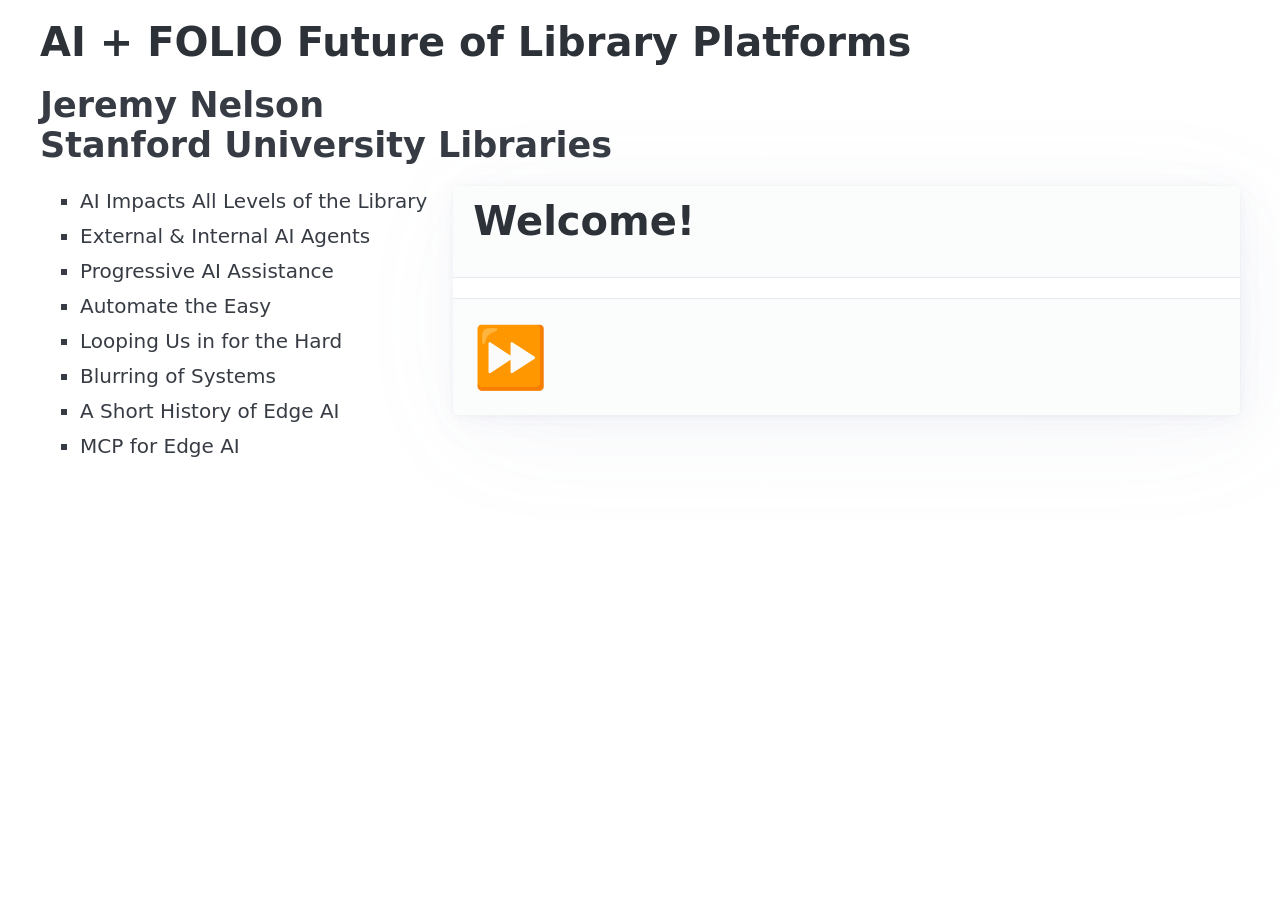
==== index.html @ 8f5af866 "feat: Website with topic stubs" ====
<!DOCTYPE html>
<html lang="en">
<head>
    <meta charset="UTF-8">
    <meta name="viewport" content="width=device-width, initial-scale=1.0">
    <meta name="color-scheme" content="light dark">
    <link rel="stylesheet" href="css/pico.min.css">
    <link rel="stylesheet" href="css/default.css">
    <title>EBSCO Open Day - AI + FOLIO Future of Library Platforms</title>
    <script src="js/htmx.min.js"></script>
</head>
<body>
  <main class="container">
    <h1>AI + FOLIO Future of Library Platforms</h1>
    <h2>Jeremy Nelson<br>Stanford University Libraries</h2>
    <div class="grid">
     <div> 
      <ul>
        <li hx-get="topics/ai-impacts.html" 
            hx-target="#article">AI Impacts All Levels of the Library</li> 
        <li hx-get="topics/external-internal-agents.html" 
            hx-target="#article">External &amp; Internal AI Agents</li>
        <li hx-get="topics/progressive-ai-assistance.html" 
            hx-target="#article">Progressive AI Assistance</li>
        <li hx-get="topics/automate-the-easy.html" 
            hx-target="#article">Automate the Easy</li>
        <li hx-get="topics/looping-us-in-for-the-hard.html" 
            hx-target="#article">Looping Us in for the Hard</li>
        <li hx-get="topics/blurring-of-systems.html"
            hx-target="#article">Blurring of Systems</li>
        <li hx-get="topics/short-history-edge-ai.html"
            hx-target="#article">A Short History of Edge AI</li>
        <li hx-get="topics/mcp-edge-ai.html"
            hx-target="#article">MCP for Edge AI</li>
      </ul>
     </div>
     <div>
        <article id="article">
          <header>
            <h1>Welcome!</h1>
          </header>
          <footer>
          <span hx-get="topics/ai-impacts.html" 
                hx-target="#article"
                class="nav-button">&#9193;</span>
          </footer>
        </article>
     </div>
    </div>
  </main>
</body>
</html>
---- css/pico.min.css ----
@charset "UTF-8";/*!
 * Pico CSS ✨ v2.1.1 (https://picocss.com)
 * Copyright 2019-2025 - Licensed under MIT
 */:host,:root{--pico-font-family-emoji:"Apple Color Emoji","Segoe UI Emoji","Segoe UI Symbol","Noto Color Emoji";--pico-font-family-sans-serif:system-ui,"Segoe UI",Roboto,Oxygen,Ubuntu,Cantarell,Helvetica,Arial,"Helvetica Neue",sans-serif,var(--pico-font-family-emoji);--pico-font-family-monospace:ui-monospace,SFMono-Regular,"SF Mono",Menlo,Consolas,"Liberation Mono",monospace,var(--pico-font-family-emoji);--pico-font-family:var(--pico-font-family-sans-serif);--pico-line-height:1.5;--pico-font-weight:400;--pico-font-size:100%;--pico-text-underline-offset:0.1rem;--pico-border-radius:0.25rem;--pico-border-width:0.0625rem;--pico-outline-width:0.125rem;--pico-transition:0.2s ease-in-out;--pico-spacing:1rem;--pico-typography-spacing-vertical:1rem;--pico-block-spacing-vertical:var(--pico-spacing);--pico-block-spacing-horizontal:var(--pico-spacing);--pico-grid-column-gap:var(--pico-spacing);--pico-grid-row-gap:var(--pico-spacing);--pico-form-element-spacing-vertical:0.75rem;--pico-form-element-spacing-horizontal:1rem;--pico-group-box-shadow:0 0 0 rgba(0, 0, 0, 0);--pico-group-box-shadow-focus-with-button:0 0 0 var(--pico-outline-width) var(--pico-primary-focus);--pico-group-box-shadow-focus-with-input:0 0 0 0.0625rem var(--pico-form-element-border-color);--pico-modal-overlay-backdrop-filter:blur(0.375rem);--pico-nav-element-spacing-vertical:1rem;--pico-nav-element-spacing-horizontal:0.5rem;--pico-nav-link-spacing-vertical:0.5rem;--pico-nav-link-spacing-horizontal:0.5rem;--pico-nav-breadcrumb-divider:">";--pico-icon-checkbox:url("data:image/svg+xml,%3Csvg xmlns='http://www.w3.org/2000/svg' width='24' height='24' viewBox='0 0 24 24' fill='none' stroke='rgb(255, 255, 255)' stroke-width='4' stroke-linecap='round' stroke-linejoin='round'%3E%3Cpolyline points='20 6 9 17 4 12'%3E%3C/polyline%3E%3C/svg%3E");--pico-icon-minus:url("data:image/svg+xml,%3Csvg xmlns='http://www.w3.org/2000/svg' width='24' height='24' viewBox='0 0 24 24' fill='none' stroke='rgb(255, 255, 255)' stroke-width='4' stroke-linecap='round' stroke-linejoin='round'%3E%3Cline x1='5' y1='12' x2='19' y2='12'%3E%3C/line%3E%3C/svg%3E");--pico-icon-chevron:url("data:image/svg+xml,%3Csvg xmlns='http://www.w3.org/2000/svg' width='24' height='24' viewBox='0 0 24 24' fill='none' stroke='rgb(136, 145, 164)' stroke-width='2' stroke-linecap='round' stroke-linejoin='round'%3E%3Cpolyline points='6 9 12 15 18 9'%3E%3C/polyline%3E%3C/svg%3E");--pico-icon-date:url("data:image/svg+xml,%3Csvg xmlns='http://www.w3.org/2000/svg' width='24' height='24' viewBox='0 0 24 24' fill='none' stroke='rgb(136, 145, 164)' stroke-width='2' stroke-linecap='round' stroke-linejoin='round'%3E%3Crect x='3' y='4' width='18' height='18' rx='2' ry='2'%3E%3C/rect%3E%3Cline x1='16' y1='2' x2='16' y2='6'%3E%3C/line%3E%3Cline x1='8' y1='2' x2='8' y2='6'%3E%3C/line%3E%3Cline x1='3' y1='10' x2='21' y2='10'%3E%3C/line%3E%3C/svg%3E");--pico-icon-time:url("data:image/svg+xml,%3Csvg xmlns='http://www.w3.org/2000/svg' width='24' height='24' viewBox='0 0 24 24' fill='none' stroke='rgb(136, 145, 164)' stroke-width='2' stroke-linecap='round' stroke-linejoin='round'%3E%3Ccircle cx='12' cy='12' r='10'%3E%3C/circle%3E%3Cpolyline points='12 6 12 12 16 14'%3E%3C/polyline%3E%3C/svg%3E");--pico-icon-search:url("data:image/svg+xml,%3Csvg xmlns='http://www.w3.org/2000/svg' width='24' height='24' viewBox='0 0 24 24' fill='none' stroke='rgb(136, 145, 164)' stroke-width='1.5' stroke-linecap='round' stroke-linejoin='round'%3E%3Ccircle cx='11' cy='11' r='8'%3E%3C/circle%3E%3Cline x1='21' y1='21' x2='16.65' y2='16.65'%3E%3C/line%3E%3C/svg%3E");--pico-icon-close:url("data:image/svg+xml,%3Csvg xmlns='http://www.w3.org/2000/svg' width='24' height='24' viewBox='0 0 24 24' fill='none' stroke='rgb(136, 145, 164)' stroke-width='3' stroke-linecap='round' stroke-linejoin='round'%3E%3Cline x1='18' y1='6' x2='6' y2='18'%3E%3C/line%3E%3Cline x1='6' y1='6' x2='18' y2='18'%3E%3C/line%3E%3C/svg%3E");--pico-icon-loading:url("data:image/svg+xml,%3Csvg fill='none' height='24' width='24' viewBox='0 0 24 24' xmlns='http://www.w3.org/2000/svg' %3E%3Cstyle%3E g %7B animation: rotate 2s linear infinite; transform-origin: center center; %7D circle %7B stroke-dasharray: 75,100; stroke-dashoffset: -5; animation: dash 1.5s ease-in-out infinite; stroke-linecap: round; %7D @keyframes rotate %7B 0%25 %7B transform: rotate(0deg); %7D 100%25 %7B transform: rotate(360deg); %7D %7D @keyframes dash %7B 0%25 %7B stroke-dasharray: 1,100; stroke-dashoffset: 0; %7D 50%25 %7B stroke-dasharray: 44.5,100; stroke-dashoffset: -17.5; %7D 100%25 %7B stroke-dasharray: 44.5,100; stroke-dashoffset: -62; %7D %7D %3C/style%3E%3Cg%3E%3Ccircle cx='12' cy='12' r='10' fill='none' stroke='rgb(136, 145, 164)' stroke-width='4' /%3E%3C/g%3E%3C/svg%3E")}@media (min-width:576px){:host,:root{--pico-font-size:106.25%}}@media (min-width:768px){:host,:root{--pico-font-size:112.5%}}@media (min-width:1024px){:host,:root{--pico-font-size:118.75%}}@media (min-width:1280px){:host,:root{--pico-font-size:125%}}@media (min-width:1536px){:host,:root{--pico-font-size:131.25%}}a{--pico-text-decoration:underline}a.contrast,a.secondary{--pico-text-decoration:underline}small{--pico-font-size:0.875em}h1,h2,h3,h4,h5,h6{--pico-font-weight:700}h1{--pico-font-size:2rem;--pico-line-height:1.125;--pico-typography-spacing-top:3rem}h2{--pico-font-size:1.75rem;--pico-line-height:1.15;--pico-typography-spacing-top:2.625rem}h3{--pico-font-size:1.5rem;--pico-line-height:1.175;--pico-typography-spacing-top:2.25rem}h4{--pico-font-size:1.25rem;--pico-line-height:1.2;--pico-typography-spacing-top:1.874rem}h5{--pico-font-size:1.125rem;--pico-line-height:1.225;--pico-typography-spacing-top:1.6875rem}h6{--pico-font-size:1rem;--pico-line-height:1.25;--pico-typography-spacing-top:1.5rem}tfoot td,tfoot th,thead td,thead th{--pico-font-weight:600;--pico-border-width:0.1875rem}code,kbd,pre,samp{--pico-font-family:var(--pico-font-family-monospace)}kbd{--pico-font-weight:bolder}:where(select,textarea),input:not([type=submit],[type=button],[type=reset],[type=checkbox],[type=radio],[type=file]){--pico-outline-width:0.0625rem}[type=search]{--pico-border-radius:5rem}[type=checkbox],[type=radio]{--pico-border-width:0.125rem}[type=checkbox][role=switch]{--pico-border-width:0.1875rem}details.dropdown summary:not([role=button]){--pico-outline-width:0.0625rem}nav details.dropdown summary:focus-visible{--pico-outline-width:0.125rem}[role=search]{--pico-border-radius:5rem}[role=group]:has(button.secondary:focus,[type=submit].secondary:focus,[type=button].secondary:focus,[role=button].secondary:focus),[role=search]:has(button.secondary:focus,[type=submit].secondary:focus,[type=button].secondary:focus,[role=button].secondary:focus){--pico-group-box-shadow-focus-with-button:0 0 0 var(--pico-outline-width) var(--pico-secondary-focus)}[role=group]:has(button.contrast:focus,[type=submit].contrast:focus,[type=button].contrast:focus,[role=button].contrast:focus),[role=search]:has(button.contrast:focus,[type=submit].contrast:focus,[type=button].contrast:focus,[role=button].contrast:focus){--pico-group-box-shadow-focus-with-button:0 0 0 var(--pico-outline-width) var(--pico-contrast-focus)}[role=group] [role=button],[role=group] [type=button],[role=group] [type=submit],[role=group] button,[role=search] [role=button],[role=search] [type=button],[role=search] [type=submit],[role=search] button{--pico-form-element-spacing-horizontal:2rem}details summary[role=button]:not(.outline)::after{filter:brightness(0) invert(1)}[aria-busy=true]:not(input,select,textarea):is(button,[type=submit],[type=button],[type=reset],[role=button]):not(.outline)::before{filter:brightness(0) invert(1)}:host(:not([data-theme=dark])),:root:not([data-theme=dark]),[data-theme=light]{color-scheme:light;--pico-background-color:#fff;--pico-color:#373c44;--pico-text-selection-color:rgba(2, 154, 232, 0.25);--pico-muted-color:#646b79;--pico-muted-border-color:rgb(231, 234, 239.5);--pico-primary:#0172ad;--pico-primary-background:#0172ad;--pico-primary-border:var(--pico-primary-background);--pico-primary-underline:rgba(1, 114, 173, 0.5);--pico-primary-hover:#015887;--pico-primary-hover-background:#02659a;--pico-primary-hover-border:var(--pico-primary-hover-background);--pico-primary-hover-underline:var(--pico-primary-hover);--pico-primary-focus:rgba(2, 154, 232, 0.5);--pico-primary-inverse:#fff;--pico-secondary:#5d6b89;--pico-secondary-background:#525f7a;--pico-secondary-border:var(--pico-secondary-background);--pico-secondary-underline:rgba(93, 107, 137, 0.5);--pico-secondary-hover:#48536b;--pico-secondary-hover-background:#48536b;--pico-secondary-hover-border:var(--pico-secondary-hover-background);--pico-secondary-hover-underline:var(--pico-secondary-hover);--pico-secondary-focus:rgba(93, 107, 137, 0.25);--pico-secondary-inverse:#fff;--pico-contrast:#181c25;--pico-contrast-background:#181c25;--pico-contrast-border:var(--pico-contrast-background);--pico-contrast-underline:rgba(24, 28, 37, 0.5);--pico-contrast-hover:#000;--pico-contrast-hover-background:#000;--pico-contrast-hover-border:var(--pico-contrast-hover-background);--pico-contrast-hover-underline:var(--pico-secondary-hover);--pico-contrast-focus:rgba(93, 107, 137, 0.25);--pico-contrast-inverse:#fff;--pico-box-shadow:0.0145rem 0.029rem 0.174rem rgba(129, 145, 181, 0.01698),0.0335rem 0.067rem 0.402rem rgba(129, 145, 181, 0.024),0.0625rem 0.125rem 0.75rem rgba(129, 145, 181, 0.03),0.1125rem 0.225rem 1.35rem rgba(129, 145, 181, 0.036),0.2085rem 0.417rem 2.502rem rgba(129, 145, 181, 0.04302),0.5rem 1rem 6rem rgba(129, 145, 181, 0.06),0 0 0 0.0625rem rgba(129, 145, 181, 0.015);--pico-h1-color:#2d3138;--pico-h2-color:#373c44;--pico-h3-color:#424751;--pico-h4-color:#4d535e;--pico-h5-color:#5c6370;--pico-h6-color:#646b79;--pico-mark-background-color:rgb(252.5, 230.5, 191.5);--pico-mark-color:#0f1114;--pico-ins-color:rgb(28.5, 105.5, 84);--pico-del-color:rgb(136, 56.5, 53);--pico-blockquote-border-color:var(--pico-muted-border-color);--pico-blockquote-footer-color:var(--pico-muted-color);--pico-button-box-shadow:0 0 0 rgba(0, 0, 0, 0);--pico-button-hover-box-shadow:0 0 0 rgba(0, 0, 0, 0);--pico-table-border-color:var(--pico-muted-border-color);--pico-table-row-stripped-background-color:rgba(111, 120, 135, 0.0375);--pico-code-background-color:rgb(243, 244.5, 246.75);--pico-code-color:#646b79;--pico-code-kbd-background-color:var(--pico-color);--pico-code-kbd-color:var(--pico-background-color);--pico-form-element-background-color:rgb(251, 251.5, 252.25);--pico-form-element-selected-background-color:#dfe3eb;--pico-form-element-border-color:#cfd5e2;--pico-form-element-color:#23262c;--pico-form-element-placeholder-color:var(--pico-muted-color);--pico-form-element-active-background-color:#fff;--pico-form-element-active-border-color:var(--pico-primary-border);--pico-form-element-focus-color:var(--pico-primary-border);--pico-form-element-disabled-opacity:0.5;--pico-form-element-invalid-border-color:rgb(183.5, 105.5, 106.5);--pico-form-element-invalid-active-border-color:rgb(200.25, 79.25, 72.25);--pico-form-element-invalid-focus-color:var(--pico-form-element-invalid-active-border-color);--pico-form-element-valid-border-color:rgb(76, 154.5, 137.5);--pico-form-element-valid-active-border-color:rgb(39, 152.75, 118.75);--pico-form-element-valid-focus-color:var(--pico-form-element-valid-active-border-color);--pico-switch-background-color:#bfc7d9;--pico-switch-checked-background-color:var(--pico-primary-background);--pico-switch-color:#fff;--pico-switch-thumb-box-shadow:0 0 0 rgba(0, 0, 0, 0);--pico-range-border-color:#dfe3eb;--pico-range-active-border-color:#bfc7d9;--pico-range-thumb-border-color:var(--pico-background-color);--pico-range-thumb-color:var(--pico-secondary-background);--pico-range-thumb-active-color:var(--pico-primary-background);--pico-accordion-border-color:var(--pico-muted-border-color);--pico-accordion-active-summary-color:var(--pico-primary-hover);--pico-accordion-close-summary-color:var(--pico-color);--pico-accordion-open-summary-color:var(--pico-muted-color);--pico-card-background-color:var(--pico-background-color);--pico-card-border-color:var(--pico-muted-border-color);--pico-card-box-shadow:var(--pico-box-shadow);--pico-card-sectioning-background-color:rgb(251, 251.5, 252.25);--pico-dropdown-background-color:#fff;--pico-dropdown-border-color:#eff1f4;--pico-dropdown-box-shadow:var(--pico-box-shadow);--pico-dropdown-color:var(--pico-color);--pico-dropdown-hover-background-color:#eff1f4;--pico-loading-spinner-opacity:0.5;--pico-modal-overlay-background-color:rgba(232, 234, 237, 0.75);--pico-progress-background-color:#dfe3eb;--pico-progress-color:var(--pico-primary-background);--pico-tooltip-background-color:var(--pico-contrast-background);--pico-tooltip-color:var(--pico-contrast-inverse);--pico-icon-valid:url("data:image/svg+xml,%3Csvg xmlns='http://www.w3.org/2000/svg' width='24' height='24' viewBox='0 0 24 24' fill='none' stroke='rgb(76, 154.5, 137.5)' stroke-width='2' stroke-linecap='round' stroke-linejoin='round'%3E%3Cpolyline points='20 6 9 17 4 12'%3E%3C/polyline%3E%3C/svg%3E");--pico-icon-invalid:url("data:image/svg+xml,%3Csvg xmlns='http://www.w3.org/2000/svg' width='24' height='24' viewBox='0 0 24 24' fill='none' stroke='rgb(200.25, 79.25, 72.25)' stroke-width='2' stroke-linecap='round' stroke-linejoin='round'%3E%3Ccircle cx='12' cy='12' r='10'%3E%3C/circle%3E%3Cline x1='12' y1='8' x2='12' y2='12'%3E%3C/line%3E%3Cline x1='12' y1='16' x2='12.01' y2='16'%3E%3C/line%3E%3C/svg%3E")}:host(:not([data-theme=dark])) input:is([type=submit],[type=button],[type=reset],[type=checkbox],[type=radio],[type=file]),:root:not([data-theme=dark]) input:is([type=submit],[type=button],[type=reset],[type=checkbox],[type=radio],[type=file]),[data-theme=light] input:is([type=submit],[type=button],[type=reset],[type=checkbox],[type=radio],[type=file]){--pico-form-element-focus-color:var(--pico-primary-focus)}@media only screen and (prefers-color-scheme:dark){:host(:not([data-theme])),:root:not([data-theme]){color-scheme:dark;--pico-background-color:rgb(19, 22.5, 30.5);--pico-color:#c2c7d0;--pico-text-selection-color:rgba(1, 170, 255, 0.1875);--pico-muted-color:#7b8495;--pico-muted-border-color:#202632;--pico-primary:#01aaff;--pico-primary-background:#0172ad;--pico-primary-border:var(--pico-primary-background);--pico-primary-underline:rgba(1, 170, 255, 0.5);--pico-primary-hover:#79c0ff;--pico-primary-hover-background:#017fc0;--pico-primary-hover-border:var(--pico-primary-hover-background);--pico-primary-hover-underline:var(--pico-primary-hover);--pico-primary-focus:rgba(1, 170, 255, 0.375);--pico-primary-inverse:#fff;--pico-secondary:#969eaf;--pico-secondary-background:#525f7a;--pico-secondary-border:var(--pico-secondary-background);--pico-secondary-underline:rgba(150, 158, 175, 0.5);--pico-secondary-hover:#b3b9c5;--pico-secondary-hover-background:#5d6b89;--pico-secondary-hover-border:var(--pico-secondary-hover-background);--pico-secondary-hover-underline:var(--pico-secondary-hover);--pico-secondary-focus:rgba(144, 158, 190, 0.25);--pico-secondary-inverse:#fff;--pico-contrast:#dfe3eb;--pico-contrast-background:#eff1f4;--pico-contrast-border:var(--pico-contrast-background);--pico-contrast-underline:rgba(223, 227, 235, 0.5);--pico-contrast-hover:#fff;--pico-contrast-hover-background:#fff;--pico-contrast-hover-border:var(--pico-contrast-hover-background);--pico-contrast-hover-underline:var(--pico-contrast-hover);--pico-contrast-focus:rgba(207, 213, 226, 0.25);--pico-contrast-inverse:#000;--pico-box-shadow:0.0145rem 0.029rem 0.174rem rgba(7, 8.5, 12, 0.01698),0.0335rem 0.067rem 0.402rem rgba(7, 8.5, 12, 0.024),0.0625rem 0.125rem 0.75rem rgba(7, 8.5, 12, 0.03),0.1125rem 0.225rem 1.35rem rgba(7, 8.5, 12, 0.036),0.2085rem 0.417rem 2.502rem rgba(7, 8.5, 12, 0.04302),0.5rem 1rem 6rem rgba(7, 8.5, 12, 0.06),0 0 0 0.0625rem rgba(7, 8.5, 12, 0.015);--pico-h1-color:#f0f1f3;--pico-h2-color:#e0e3e7;--pico-h3-color:#c2c7d0;--pico-h4-color:#b3b9c5;--pico-h5-color:#a4acba;--pico-h6-color:#8891a4;--pico-mark-background-color:#014063;--pico-mark-color:#fff;--pico-ins-color:#62af9a;--pico-del-color:rgb(205.5, 126, 123);--pico-blockquote-border-color:var(--pico-muted-border-color);--pico-blockquote-footer-color:var(--pico-muted-color);--pico-button-box-shadow:0 0 0 rgba(0, 0, 0, 0);--pico-button-hover-box-shadow:0 0 0 rgba(0, 0, 0, 0);--pico-table-border-color:var(--pico-muted-border-color);--pico-table-row-stripped-background-color:rgba(111, 120, 135, 0.0375);--pico-code-background-color:rgb(26, 30.5, 40.25);--pico-code-color:#8891a4;--pico-code-kbd-background-color:var(--pico-color);--pico-code-kbd-color:var(--pico-background-color);--pico-form-element-background-color:rgb(28, 33, 43.5);--pico-form-element-selected-background-color:#2a3140;--pico-form-element-border-color:#2a3140;--pico-form-element-color:#e0e3e7;--pico-form-element-placeholder-color:#8891a4;--pico-form-element-active-background-color:rgb(26, 30.5, 40.25);--pico-form-element-active-border-color:var(--pico-primary-border);--pico-form-element-focus-color:var(--pico-primary-border);--pico-form-element-disabled-opacity:0.5;--pico-form-element-invalid-border-color:rgb(149.5, 74, 80);--pico-form-element-invalid-active-border-color:rgb(183.25, 63.5, 59);--pico-form-element-invalid-focus-color:var(--pico-form-element-invalid-active-border-color);--pico-form-element-valid-border-color:#2a7b6f;--pico-form-element-valid-active-border-color:rgb(22, 137, 105.5);--pico-form-element-valid-focus-color:var(--pico-form-element-valid-active-border-color);--pico-switch-background-color:#333c4e;--pico-switch-checked-background-color:var(--pico-primary-background);--pico-switch-color:#fff;--pico-switch-thumb-box-shadow:0 0 0 rgba(0, 0, 0, 0);--pico-range-border-color:#202632;--pico-range-active-border-color:#2a3140;--pico-range-thumb-border-color:var(--pico-background-color);--pico-range-thumb-color:var(--pico-secondary-background);--pico-range-thumb-active-color:var(--pico-primary-background);--pico-accordion-border-color:var(--pico-muted-border-color);--pico-accordion-active-summary-color:var(--pico-primary-hover);--pico-accordion-close-summary-color:var(--pico-color);--pico-accordion-open-summary-color:var(--pico-muted-color);--pico-card-background-color:#181c25;--pico-card-border-color:var(--pico-card-background-color);--pico-card-box-shadow:var(--pico-box-shadow);--pico-card-sectioning-background-color:rgb(26, 30.5, 40.25);--pico-dropdown-background-color:#181c25;--pico-dropdown-border-color:#202632;--pico-dropdown-box-shadow:var(--pico-box-shadow);--pico-dropdown-color:var(--pico-color);--pico-dropdown-hover-background-color:#202632;--pico-loading-spinner-opacity:0.5;--pico-modal-overlay-background-color:rgba(7.5, 8.5, 10, 0.75);--pico-progress-background-color:#202632;--pico-progress-color:var(--pico-primary-background);--pico-tooltip-background-color:var(--pico-contrast-background);--pico-tooltip-color:var(--pico-contrast-inverse);--pico-icon-valid:url("data:image/svg+xml,%3Csvg xmlns='http://www.w3.org/2000/svg' width='24' height='24' viewBox='0 0 24 24' fill='none' stroke='rgb(42, 123, 111)' stroke-width='2' stroke-linecap='round' stroke-linejoin='round'%3E%3Cpolyline points='20 6 9 17 4 12'%3E%3C/polyline%3E%3C/svg%3E");--pico-icon-invalid:url("data:image/svg+xml,%3Csvg xmlns='http://www.w3.org/2000/svg' width='24' height='24' viewBox='0 0 24 24' fill='none' stroke='rgb(149.5, 74, 80)' stroke-width='2' stroke-linecap='round' stroke-linejoin='round'%3E%3Ccircle cx='12' cy='12' r='10'%3E%3C/circle%3E%3Cline x1='12' y1='8' x2='12' y2='12'%3E%3C/line%3E%3Cline x1='12' y1='16' x2='12.01' y2='16'%3E%3C/line%3E%3C/svg%3E")}:host(:not([data-theme])) input:is([type=submit],[type=button],[type=reset],[type=checkbox],[type=radio],[type=file]),:root:not([data-theme]) input:is([type=submit],[type=button],[type=reset],[type=checkbox],[type=radio],[type=file]){--pico-form-element-focus-color:var(--pico-primary-focus)}:host(:not([data-theme])) details summary[role=button].contrast:not(.outline)::after,:root:not([data-theme]) details summary[role=button].contrast:not(.outline)::after{filter:brightness(0)}:host(:not([data-theme])) [aria-busy=true]:not(input,select,textarea).contrast:is(button,[type=submit],[type=button],[type=reset],[role=button]):not(.outline)::before,:root:not([data-theme]) [aria-busy=true]:not(input,select,textarea).contrast:is(button,[type=submit],[type=button],[type=reset],[role=button]):not(.outline)::before{filter:brightness(0)}}[data-theme=dark]{color-scheme:dark;--pico-background-color:rgb(19, 22.5, 30.5);--pico-color:#c2c7d0;--pico-text-selection-color:rgba(1, 170, 255, 0.1875);--pico-muted-color:#7b8495;--pico-muted-border-color:#202632;--pico-primary:#01aaff;--pico-primary-background:#0172ad;--pico-primary-border:var(--pico-primary-background);--pico-primary-underline:rgba(1, 170, 255, 0.5);--pico-primary-hover:#79c0ff;--pico-primary-hover-background:#017fc0;--pico-primary-hover-border:var(--pico-primary-hover-background);--pico-primary-hover-underline:var(--pico-primary-hover);--pico-primary-focus:rgba(1, 170, 255, 0.375);--pico-primary-inverse:#fff;--pico-secondary:#969eaf;--pico-secondary-background:#525f7a;--pico-secondary-border:var(--pico-secondary-background);--pico-secondary-underline:rgba(150, 158, 175, 0.5);--pico-secondary-hover:#b3b9c5;--pico-secondary-hover-background:#5d6b89;--pico-secondary-hover-border:var(--pico-secondary-hover-background);--pico-secondary-hover-underline:var(--pico-secondary-hover);--pico-secondary-focus:rgba(144, 158, 190, 0.25);--pico-secondary-inverse:#fff;--pico-contrast:#dfe3eb;--pico-contrast-background:#eff1f4;--pico-contrast-border:var(--pico-contrast-background);--pico-contrast-underline:rgba(223, 227, 235, 0.5);--pico-contrast-hover:#fff;--pico-contrast-hover-background:#fff;--pico-contrast-hover-border:var(--pico-contrast-hover-background);--pico-contrast-hover-underline:var(--pico-contrast-hover);--pico-contrast-focus:rgba(207, 213, 226, 0.25);--pico-contrast-inverse:#000;--pico-box-shadow:0.0145rem 0.029rem 0.174rem rgba(7, 8.5, 12, 0.01698),0.0335rem 0.067rem 0.402rem rgba(7, 8.5, 12, 0.024),0.0625rem 0.125rem 0.75rem rgba(7, 8.5, 12, 0.03),0.1125rem 0.225rem 1.35rem rgba(7, 8.5, 12, 0.036),0.2085rem 0.417rem 2.502rem rgba(7, 8.5, 12, 0.04302),0.5rem 1rem 6rem rgba(7, 8.5, 12, 0.06),0 0 0 0.0625rem rgba(7, 8.5, 12, 0.015);--pico-h1-color:#f0f1f3;--pico-h2-color:#e0e3e7;--pico-h3-color:#c2c7d0;--pico-h4-color:#b3b9c5;--pico-h5-color:#a4acba;--pico-h6-color:#8891a4;--pico-mark-background-color:#014063;--pico-mark-color:#fff;--pico-ins-color:#62af9a;--pico-del-color:rgb(205.5, 126, 123);--pico-blockquote-border-color:var(--pico-muted-border-color);--pico-blockquote-footer-color:var(--pico-muted-color);--pico-button-box-shadow:0 0 0 rgba(0, 0, 0, 0);--pico-button-hover-box-shadow:0 0 0 rgba(0, 0, 0, 0);--pico-table-border-color:var(--pico-muted-border-color);--pico-table-row-stripped-background-color:rgba(111, 120, 135, 0.0375);--pico-code-background-color:rgb(26, 30.5, 40.25);--pico-code-color:#8891a4;--pico-code-kbd-background-color:var(--pico-color);--pico-code-kbd-color:var(--pico-background-color);--pico-form-element-background-color:rgb(28, 33, 43.5);--pico-form-element-selected-background-color:#2a3140;--pico-form-element-border-color:#2a3140;--pico-form-element-color:#e0e3e7;--pico-form-element-placeholder-color:#8891a4;--pico-form-element-active-background-color:rgb(26, 30.5, 40.25);--pico-form-element-active-border-color:var(--pico-primary-border);--pico-form-element-focus-color:var(--pico-primary-border);--pico-form-element-disabled-opacity:0.5;--pico-form-element-invalid-border-color:rgb(149.5, 74, 80);--pico-form-element-invalid-active-border-color:rgb(183.25, 63.5, 59);--pico-form-element-invalid-focus-color:var(--pico-form-element-invalid-active-border-color);--pico-form-element-valid-border-color:#2a7b6f;--pico-form-element-valid-active-border-color:rgb(22, 137, 105.5);--pico-form-element-valid-focus-color:var(--pico-form-element-valid-active-border-color);--pico-switch-background-color:#333c4e;--pico-switch-checked-background-color:var(--pico-primary-background);--pico-switch-color:#fff;--pico-switch-thumb-box-shadow:0 0 0 rgba(0, 0, 0, 0);--pico-range-border-color:#202632;--pico-range-active-border-color:#2a3140;--pico-range-thumb-border-color:var(--pico-background-color);--pico-range-thumb-color:var(--pico-secondary-background);--pico-range-thumb-active-color:var(--pico-primary-background);--pico-accordion-border-color:var(--pico-muted-border-color);--pico-accordion-active-summary-color:var(--pico-primary-hover);--pico-accordion-close-summary-color:var(--pico-color);--pico-accordion-open-summary-color:var(--pico-muted-color);--pico-card-background-color:#181c25;--pico-card-border-color:var(--pico-card-background-color);--pico-card-box-shadow:var(--pico-box-shadow);--pico-card-sectioning-background-color:rgb(26, 30.5, 40.25);--pico-dropdown-background-color:#181c25;--pico-dropdown-border-color:#202632;--pico-dropdown-box-shadow:var(--pico-box-shadow);--pico-dropdown-color:var(--pico-color);--pico-dropdown-hover-background-color:#202632;--pico-loading-spinner-opacity:0.5;--pico-modal-overlay-background-color:rgba(7.5, 8.5, 10, 0.75);--pico-progress-background-color:#202632;--pico-progress-color:var(--pico-primary-background);--pico-tooltip-background-color:var(--pico-contrast-background);--pico-tooltip-color:var(--pico-contrast-inverse);--pico-icon-valid:url("data:image/svg+xml,%3Csvg xmlns='http://www.w3.org/2000/svg' width='24' height='24' viewBox='0 0 24 24' fill='none' stroke='rgb(42, 123, 111)' stroke-width='2' stroke-linecap='round' stroke-linejoin='round'%3E%3Cpolyline points='20 6 9 17 4 12'%3E%3C/polyline%3E%3C/svg%3E");--pico-icon-invalid:url("data:image/svg+xml,%3Csvg xmlns='http://www.w3.org/2000/svg' width='24' height='24' viewBox='0 0 24 24' fill='none' stroke='rgb(149.5, 74, 80)' stroke-width='2' stroke-linecap='round' stroke-linejoin='round'%3E%3Ccircle cx='12' cy='12' r='10'%3E%3C/circle%3E%3Cline x1='12' y1='8' x2='12' y2='12'%3E%3C/line%3E%3Cline x1='12' y1='16' x2='12.01' y2='16'%3E%3C/line%3E%3C/svg%3E")}[data-theme=dark] input:is([type=submit],[type=button],[type=reset],[type=checkbox],[type=radio],[type=file]){--pico-form-element-focus-color:var(--pico-primary-focus)}[data-theme=dark] details summary[role=button].contrast:not(.outline)::after{filter:brightness(0)}[data-theme=dark] [aria-busy=true]:not(input,select,textarea).contrast:is(button,[type=submit],[type=button],[type=reset],[role=button]):not(.outline)::before{filter:brightness(0)}[type=checkbox],[type=radio],[type=range],progress{accent-color:var(--pico-primary)}*,::after,::before{box-sizing:border-box;background-repeat:no-repeat}::after,::before{text-decoration:inherit;vertical-align:inherit}:where(:host),:where(:root){-webkit-tap-highlight-color:transparent;-webkit-text-size-adjust:100%;-moz-text-size-adjust:100%;text-size-adjust:100%;background-color:var(--pico-background-color);color:var(--pico-color);font-weight:var(--pico-font-weight);font-size:var(--pico-font-size);line-height:var(--pico-line-height);font-family:var(--pico-font-family);text-underline-offset:var(--pico-text-underline-offset);text-rendering:optimizeLegibility;overflow-wrap:break-word;-moz-tab-size:4;-o-tab-size:4;tab-size:4}body{width:100%;margin:0}main{display:block}body>footer,body>header,body>main{padding-block:var(--pico-block-spacing-vertical)}section{margin-bottom:var(--pico-block-spacing-vertical)}.container,.container-fluid{width:100%;margin-right:auto;margin-left:auto;padding-right:var(--pico-spacing);padding-left:var(--pico-spacing)}@media (min-width:576px){.container{max-width:510px;padding-right:0;padding-left:0}}@media (min-width:768px){.container{max-width:700px}}@media (min-width:1024px){.container{max-width:950px}}@media (min-width:1280px){.container{max-width:1200px}}@media (min-width:1536px){.container{max-width:1450px}}.grid{grid-column-gap:var(--pico-grid-column-gap);grid-row-gap:var(--pico-grid-row-gap);display:grid;grid-template-columns:1fr}@media (min-width:768px){.grid{grid-template-columns:repeat(auto-fit,minmax(0%,1fr))}}.grid>*{min-width:0}.overflow-auto{overflow:auto}b,strong{font-weight:bolder}sub,sup{position:relative;font-size:.75em;line-height:0;vertical-align:baseline}sub{bottom:-.25em}sup{top:-.5em}address,blockquote,dl,ol,p,pre,table,ul{margin-top:0;margin-bottom:var(--pico-typography-spacing-vertical);color:var(--pico-color);font-style:normal;font-weight:var(--pico-font-weight)}h1,h2,h3,h4,h5,h6{margin-top:0;margin-bottom:var(--pico-typography-spacing-vertical);color:var(--pico-color);font-weight:var(--pico-font-weight);font-size:var(--pico-font-size);line-height:var(--pico-line-height);font-family:var(--pico-font-family)}h1{--pico-color:var(--pico-h1-color)}h2{--pico-color:var(--pico-h2-color)}h3{--pico-color:var(--pico-h3-color)}h4{--pico-color:var(--pico-h4-color)}h5{--pico-color:var(--pico-h5-color)}h6{--pico-color:var(--pico-h6-color)}:where(article,address,blockquote,dl,figure,form,ol,p,pre,table,ul)~:is(h1,h2,h3,h4,h5,h6){margin-top:var(--pico-typography-spacing-top)}p{margin-bottom:var(--pico-typography-spacing-vertical)}hgroup{margin-bottom:var(--pico-typography-spacing-vertical)}hgroup>*{margin-top:0;margin-bottom:0}hgroup>:not(:first-child):last-child{--pico-color:var(--pico-muted-color);--pico-font-weight:unset;font-size:1rem}:where(ol,ul) li{margin-bottom:calc(var(--pico-typography-spacing-vertical) * .25)}:where(dl,ol,ul) :where(dl,ol,ul){margin:0;margin-top:calc(var(--pico-typography-spacing-vertical) * .25)}ul li{list-style:square}mark{padding:.125rem .25rem;background-color:var(--pico-mark-background-color);color:var(--pico-mark-color);vertical-align:baseline}blockquote{display:block;margin:var(--pico-typography-spacing-vertical) 0;padding:var(--pico-spacing);border-right:none;border-left:.25rem solid var(--pico-blockquote-border-color);border-inline-start:0.25rem solid var(--pico-blockquote-border-color);border-inline-end:none}blockquote footer{margin-top:calc(var(--pico-typography-spacing-vertical) * .5);color:var(--pico-blockquote-footer-color)}abbr[title]{border-bottom:1px dotted;text-decoration:none;cursor:help}ins{color:var(--pico-ins-color);text-decoration:none}del{color:var(--pico-del-color)}::-moz-selection{background-color:var(--pico-text-selection-color)}::selection{background-color:var(--pico-text-selection-color)}:where(a:not([role=button])),[role=link]{--pico-color:var(--pico-primary);--pico-background-color:transparent;--pico-underline:var(--pico-primary-underline);outline:0;background-color:var(--pico-background-color);color:var(--pico-color);-webkit-text-decoration:var(--pico-text-decoration);text-decoration:var(--pico-text-decoration);text-decoration-color:var(--pico-underline);text-underline-offset:0.125em;transition:background-color var(--pico-transition),color var(--pico-transition),box-shadow var(--pico-transition),-webkit-text-decoration var(--pico-transition);transition:background-color var(--pico-transition),color var(--pico-transition),text-decoration var(--pico-transition),box-shadow var(--pico-transition);transition:background-color var(--pico-transition),color var(--pico-transition),text-decoration var(--pico-transition),box-shadow var(--pico-transition),-webkit-text-decoration var(--pico-transition)}:where(a:not([role=button])):is([aria-current]:not([aria-current=false]),:hover,:active,:focus),[role=link]:is([aria-current]:not([aria-current=false]),:hover,:active,:focus){--pico-color:var(--pico-primary-hover);--pico-underline:var(--pico-primary-hover-underline);--pico-text-decoration:underline}:where(a:not([role=button])):focus-visible,[role=link]:focus-visible{box-shadow:0 0 0 var(--pico-outline-width) var(--pico-primary-focus)}:where(a:not([role=button])).secondary,[role=link].secondary{--pico-color:var(--pico-secondary);--pico-underline:var(--pico-secondary-underline)}:where(a:not([role=button])).secondary:is([aria-current]:not([aria-current=false]),:hover,:active,:focus),[role=link].secondary:is([aria-current]:not([aria-current=false]),:hover,:active,:focus){--pico-color:var(--pico-secondary-hover);--pico-underline:var(--pico-secondary-hover-underline)}:where(a:not([role=button])).contrast,[role=link].contrast{--pico-color:var(--pico-contrast);--pico-underline:var(--pico-contrast-underline)}:where(a:not([role=button])).contrast:is([aria-current]:not([aria-current=false]),:hover,:active,:focus),[role=link].contrast:is([aria-current]:not([aria-current=false]),:hover,:active,:focus){--pico-color:var(--pico-contrast-hover);--pico-underline:var(--pico-contrast-hover-underline)}a[role=button]{display:inline-block}button{margin:0;overflow:visible;font-family:inherit;text-transform:none}[type=button],[type=reset],[type=submit],button{-webkit-appearance:button}[role=button],[type=button],[type=file]::file-selector-button,[type=reset],[type=submit],button{--pico-background-color:var(--pico-primary-background);--pico-border-color:var(--pico-primary-border);--pico-color:var(--pico-primary-inverse);--pico-box-shadow:var(--pico-button-box-shadow, 0 0 0 rgba(0, 0, 0, 0));padding:var(--pico-form-element-spacing-vertical) var(--pico-form-element-spacing-horizontal);border:var(--pico-border-width) solid var(--pico-border-color);border-radius:var(--pico-border-radius);outline:0;background-color:var(--pico-background-color);box-shadow:var(--pico-box-shadow);color:var(--pico-color);font-weight:var(--pico-font-weight);font-size:1rem;line-height:var(--pico-line-height);text-align:center;text-decoration:none;cursor:pointer;-webkit-user-select:none;-moz-user-select:none;user-select:none;transition:background-color var(--pico-transition),border-color var(--pico-transition),color var(--pico-transition),box-shadow var(--pico-transition)}[role=button]:is(:hover,:active,:focus),[role=button]:is([aria-current]:not([aria-current=false])),[type=button]:is(:hover,:active,:focus),[type=button]:is([aria-current]:not([aria-current=false])),[type=file]::file-selector-button:is(:hover,:active,:focus),[type=file]::file-selector-button:is([aria-current]:not([aria-current=false])),[type=reset]:is(:hover,:active,:focus),[type=reset]:is([aria-current]:not([aria-current=false])),[type=submit]:is(:hover,:active,:focus),[type=submit]:is([aria-current]:not([aria-current=false])),button:is(:hover,:active,:focus),button:is([aria-current]:not([aria-current=false])){--pico-background-color:var(--pico-primary-hover-background);--pico-border-color:var(--pico-primary-hover-border);--pico-box-shadow:var(--pico-button-hover-box-shadow, 0 0 0 rgba(0, 0, 0, 0));--pico-color:var(--pico-primary-inverse)}[role=button]:focus,[role=button]:is([aria-current]:not([aria-current=false])):focus,[type=button]:focus,[type=button]:is([aria-current]:not([aria-current=false])):focus,[type=file]::file-selector-button:focus,[type=file]::file-selector-button:is([aria-current]:not([aria-current=false])):focus,[type=reset]:focus,[type=reset]:is([aria-current]:not([aria-current=false])):focus,[type=submit]:focus,[type=submit]:is([aria-current]:not([aria-current=false])):focus,button:focus,button:is([aria-current]:not([aria-current=false])):focus{--pico-box-shadow:var(--pico-button-hover-box-shadow, 0 0 0 rgba(0, 0, 0, 0)),0 0 0 var(--pico-outline-width) var(--pico-primary-focus)}[type=button],[type=reset],[type=submit]{margin-bottom:var(--pico-spacing)}:is(button,[type=submit],[type=button],[role=button]).secondary,[type=file]::file-selector-button,[type=reset]{--pico-background-color:var(--pico-secondary-background);--pico-border-color:var(--pico-secondary-border);--pico-color:var(--pico-secondary-inverse);cursor:pointer}:is(button,[type=submit],[type=button],[role=button]).secondary:is([aria-current]:not([aria-current=false]),:hover,:active,:focus),[type=file]::file-selector-button:is([aria-current]:not([aria-current=false]),:hover,:active,:focus),[type=reset]:is([aria-current]:not([aria-current=false]),:hover,:active,:focus){--pico-background-color:var(--pico-secondary-hover-background);--pico-border-color:var(--pico-secondary-hover-border);--pico-color:var(--pico-secondary-inverse)}:is(button,[type=submit],[type=button],[role=button]).secondary:focus,:is(button,[type=submit],[type=button],[role=button]).secondary:is([aria-current]:not([aria-current=false])):focus,[type=file]::file-selector-button:focus,[type=file]::file-selector-button:is([aria-current]:not([aria-current=false])):focus,[type=reset]:focus,[type=reset]:is([aria-current]:not([aria-current=false])):focus{--pico-box-shadow:var(--pico-button-hover-box-shadow, 0 0 0 rgba(0, 0, 0, 0)),0 0 0 var(--pico-outline-width) var(--pico-secondary-focus)}:is(button,[type=submit],[type=button],[role=button]).contrast{--pico-background-color:var(--pico-contrast-background);--pico-border-color:var(--pico-contrast-border);--pico-color:var(--pico-contrast-inverse)}:is(button,[type=submit],[type=button],[role=button]).contrast:is([aria-current]:not([aria-current=false]),:hover,:active,:focus){--pico-background-color:var(--pico-contrast-hover-background);--pico-border-color:var(--pico-contrast-hover-border);--pico-color:var(--pico-contrast-inverse)}:is(button,[type=submit],[type=button],[role=button]).contrast:focus,:is(button,[type=submit],[type=button],[role=button]).contrast:is([aria-current]:not([aria-current=false])):focus{--pico-box-shadow:var(--pico-button-hover-box-shadow, 0 0 0 rgba(0, 0, 0, 0)),0 0 0 var(--pico-outline-width) var(--pico-contrast-focus)}:is(button,[type=submit],[type=button],[role=button]).outline,[type=reset].outline{--pico-background-color:transparent;--pico-color:var(--pico-primary);--pico-border-color:var(--pico-primary)}:is(button,[type=submit],[type=button],[role=button]).outline:is([aria-current]:not([aria-current=false]),:hover,:active,:focus),[type=reset].outline:is([aria-current]:not([aria-current=false]),:hover,:active,:focus){--pico-background-color:transparent;--pico-color:var(--pico-primary-hover);--pico-border-color:var(--pico-primary-hover)}:is(button,[type=submit],[type=button],[role=button]).outline.secondary,[type=reset].outline{--pico-color:var(--pico-secondary);--pico-border-color:var(--pico-secondary)}:is(button,[type=submit],[type=button],[role=button]).outline.secondary:is([aria-current]:not([aria-current=false]),:hover,:active,:focus),[type=reset].outline:is([aria-current]:not([aria-current=false]),:hover,:active,:focus){--pico-color:var(--pico-secondary-hover);--pico-border-color:var(--pico-secondary-hover)}:is(button,[type=submit],[type=button],[role=button]).outline.contrast{--pico-color:var(--pico-contrast);--pico-border-color:var(--pico-contrast)}:is(button,[type=submit],[type=button],[role=button]).outline.contrast:is([aria-current]:not([aria-current=false]),:hover,:active,:focus){--pico-color:var(--pico-contrast-hover);--pico-border-color:var(--pico-contrast-hover)}:where(button,[type=submit],[type=reset],[type=button],[role=button])[disabled],:where(fieldset[disabled]) :is(button,[type=submit],[type=button],[type=reset],[role=button]){opacity:.5;pointer-events:none}:where(table){width:100%;border-collapse:collapse;border-spacing:0;text-indent:0}td,th{padding:calc(var(--pico-spacing)/ 2) var(--pico-spacing);border-bottom:var(--pico-border-width) solid var(--pico-table-border-color);background-color:var(--pico-background-color);color:var(--pico-color);font-weight:var(--pico-font-weight);text-align:left;text-align:start}tfoot td,tfoot th{border-top:var(--pico-border-width) solid var(--pico-table-border-color);border-bottom:0}table.striped tbody tr:nth-child(odd) td,table.striped tbody tr:nth-child(odd) th{background-color:var(--pico-table-row-stripped-background-color)}:where(audio,canvas,iframe,img,svg,video){vertical-align:middle}audio,video{display:inline-block}audio:not([controls]){display:none;height:0}:where(iframe){border-style:none}img{max-width:100%;height:auto;border-style:none}:where(svg:not([fill])){fill:currentColor}svg:not(:host),svg:not(:root){overflow:hidden}code,kbd,pre,samp{font-size:.875em;font-family:var(--pico-font-family)}pre code,pre samp{font-size:inherit;font-family:inherit}pre{-ms-overflow-style:scrollbar;overflow:auto}code,kbd,pre,samp{border-radius:var(--pico-border-radius);background:var(--pico-code-background-color);color:var(--pico-code-color);font-weight:var(--pico-font-weight);line-height:initial}code,kbd,samp{display:inline-block;padding:.375rem}pre{display:block;margin-bottom:var(--pico-spacing);overflow-x:auto}pre>code,pre>samp{display:block;padding:var(--pico-spacing);background:0 0;line-height:var(--pico-line-height)}kbd{background-color:var(--pico-code-kbd-background-color);color:var(--pico-code-kbd-color);vertical-align:baseline}figure{display:block;margin:0;padding:0}figure figcaption{padding:calc(var(--pico-spacing) * .5) 0;color:var(--pico-muted-color)}hr{height:0;margin:var(--pico-typography-spacing-vertical) 0;border:0;border-top:1px solid var(--pico-muted-border-color);color:inherit}[hidden],template{display:none!important}canvas{display:inline-block}input,optgroup,select,textarea{margin:0;font-size:1rem;line-height:var(--pico-line-height);font-family:inherit;letter-spacing:inherit}input{overflow:visible}select{text-transform:none}legend{max-width:100%;padding:0;color:inherit;white-space:normal}textarea{overflow:auto}[type=checkbox],[type=radio]{padding:0}::-webkit-inner-spin-button,::-webkit-outer-spin-button{height:auto}[type=search]{-webkit-appearance:textfield;outline-offset:-2px}[type=search]::-webkit-search-decoration{-webkit-appearance:none}::-webkit-file-upload-button{-webkit-appearance:button;font:inherit}::-moz-focus-inner{padding:0;border-style:none}:-moz-focusring{outline:0}:-moz-ui-invalid{box-shadow:none}::-ms-expand{display:none}[type=file],[type=range]{padding:0;border-width:0}input:not([type=checkbox],[type=radio],[type=range]){height:calc(1rem * var(--pico-line-height) + var(--pico-form-element-spacing-vertical) * 2 + var(--pico-border-width) * 2)}fieldset{width:100%;margin:0;margin-bottom:var(--pico-spacing);padding:0;border:0}fieldset legend,label{display:block;margin-bottom:calc(var(--pico-spacing) * .375);color:var(--pico-color);font-weight:var(--pico-form-label-font-weight,var(--pico-font-weight))}fieldset legend{margin-bottom:calc(var(--pico-spacing) * .5)}button[type=submit],input:not([type=checkbox],[type=radio]),select,textarea{width:100%}input:not([type=checkbox],[type=radio],[type=range],[type=file]),select,textarea{-webkit-appearance:none;-moz-appearance:none;appearance:none;padding:var(--pico-form-element-spacing-vertical) var(--pico-form-element-spacing-horizontal)}input,select,textarea{--pico-background-color:var(--pico-form-element-background-color);--pico-border-color:var(--pico-form-element-border-color);--pico-color:var(--pico-form-element-color);--pico-box-shadow:none;border:var(--pico-border-width) solid var(--pico-border-color);border-radius:var(--pico-border-radius);outline:0;background-color:var(--pico-background-color);box-shadow:var(--pico-box-shadow);color:var(--pico-color);font-weight:var(--pico-font-weight);transition:background-color var(--pico-transition),border-color var(--pico-transition),color var(--pico-transition),box-shadow var(--pico-transition)}:where(select,textarea):not([readonly]):is(:active,:focus),input:not([type=submit],[type=button],[type=reset],[type=checkbox],[type=radio],[readonly]):is(:active,:focus){--pico-background-color:var(--pico-form-element-active-background-color)}:where(select,textarea):not([readonly]):is(:active,:focus),input:not([type=submit],[type=button],[type=reset],[role=switch],[readonly]):is(:active,:focus){--pico-border-color:var(--pico-form-element-active-border-color)}:where(select,textarea):not([readonly]):focus,input:not([type=submit],[type=button],[type=reset],[type=range],[type=file],[readonly]):focus{--pico-box-shadow:0 0 0 var(--pico-outline-width) var(--pico-form-element-focus-color)}:where(fieldset[disabled]) :is(input:not([type=submit],[type=button],[type=reset]),select,textarea),input:not([type=submit],[type=button],[type=reset])[disabled],label[aria-disabled=true],select[disabled],textarea[disabled]{opacity:var(--pico-form-element-disabled-opacity);pointer-events:none}label[aria-disabled=true] input[disabled]{opacity:1}:where(input,select,textarea):not([type=checkbox],[type=radio],[type=date],[type=datetime-local],[type=month],[type=time],[type=week],[type=range])[aria-invalid]{padding-right:calc(var(--pico-form-element-spacing-horizontal) + 1.5rem)!important;padding-left:var(--pico-form-element-spacing-horizontal);padding-inline-start:var(--pico-form-element-spacing-horizontal)!important;padding-inline-end:calc(var(--pico-form-element-spacing-horizontal) + 1.5rem)!important;background-position:center right .75rem;background-size:1rem auto;background-repeat:no-repeat}:where(input,select,textarea):not([type=checkbox],[type=radio],[type=date],[type=datetime-local],[type=month],[type=time],[type=week],[type=range])[aria-invalid=false]:not(select){background-image:var(--pico-icon-valid)}:where(input,select,textarea):not([type=checkbox],[type=radio],[type=date],[type=datetime-local],[type=month],[type=time],[type=week],[type=range])[aria-invalid=true]:not(select){background-image:var(--pico-icon-invalid)}:where(input,select,textarea)[aria-invalid=false]{--pico-border-color:var(--pico-form-element-valid-border-color)}:where(input,select,textarea)[aria-invalid=false]:is(:active,:focus){--pico-border-color:var(--pico-form-element-valid-active-border-color)!important}:where(input,select,textarea)[aria-invalid=false]:is(:active,:focus):not([type=checkbox],[type=radio]){--pico-box-shadow:0 0 0 var(--pico-outline-width) var(--pico-form-element-valid-focus-color)!important}:where(input,select,textarea)[aria-invalid=true]{--pico-border-color:var(--pico-form-element-invalid-border-color)}:where(input,select,textarea)[aria-invalid=true]:is(:active,:focus){--pico-border-color:var(--pico-form-element-invalid-active-border-color)!important}:where(input,select,textarea)[aria-invalid=true]:is(:active,:focus):not([type=checkbox],[type=radio]){--pico-box-shadow:0 0 0 var(--pico-outline-width) var(--pico-form-element-invalid-focus-color)!important}[dir=rtl] :where(input,select,textarea):not([type=checkbox],[type=radio]):is([aria-invalid],[aria-invalid=true],[aria-invalid=false]){background-position:center left .75rem}input::-webkit-input-placeholder,input::placeholder,select:invalid,textarea::-webkit-input-placeholder,textarea::placeholder{color:var(--pico-form-element-placeholder-color);opacity:1}input:not([type=checkbox],[type=radio]),select,textarea{margin-bottom:var(--pico-spacing)}select::-ms-expand{border:0;background-color:transparent}select:not([multiple],[size]){padding-right:calc(var(--pico-form-element-spacing-horizontal) + 1.5rem);padding-left:var(--pico-form-element-spacing-horizontal);padding-inline-start:var(--pico-form-element-spacing-horizontal);padding-inline-end:calc(var(--pico-form-element-spacing-horizontal) + 1.5rem);background-image:var(--pico-icon-chevron);background-position:center right .75rem;background-size:1rem auto;background-repeat:no-repeat}select[multiple] option:checked{background:var(--pico-form-element-selected-background-color);color:var(--pico-form-element-color)}[dir=rtl] select:not([multiple],[size]){background-position:center left .75rem}textarea{display:block;resize:vertical}textarea[aria-invalid]{--pico-icon-height:calc(1rem * var(--pico-line-height) + var(--pico-form-element-spacing-vertical) * 2 + var(--pico-border-width) * 2);background-position:top right .75rem!important;background-size:1rem var(--pico-icon-height)!important}:where(input,select,textarea,fieldset,.grid)+small{display:block;width:100%;margin-top:calc(var(--pico-spacing) * -.75);margin-bottom:var(--pico-spacing);color:var(--pico-muted-color)}:where(input,select,textarea,fieldset,.grid)[aria-invalid=false]+small{color:var(--pico-ins-color)}:where(input,select,textarea,fieldset,.grid)[aria-invalid=true]+small{color:var(--pico-del-color)}label>:where(input,select,textarea){margin-top:calc(var(--pico-spacing) * .25)}label:has([type=checkbox],[type=radio]){width:-moz-fit-content;width:fit-content;cursor:pointer}[type=checkbox],[type=radio]{-webkit-appearance:none;-moz-appearance:none;appearance:none;width:1.25em;height:1.25em;margin-top:-.125em;margin-inline-end:.5em;border-width:var(--pico-border-width);vertical-align:middle;cursor:pointer}[type=checkbox]::-ms-check,[type=radio]::-ms-check{display:none}[type=checkbox]:checked,[type=checkbox]:checked:active,[type=checkbox]:checked:focus,[type=radio]:checked,[type=radio]:checked:active,[type=radio]:checked:focus{--pico-background-color:var(--pico-primary-background);--pico-border-color:var(--pico-primary-border);background-image:var(--pico-icon-checkbox);background-position:center;background-size:.75em auto;background-repeat:no-repeat}[type=checkbox]~label,[type=radio]~label{display:inline-block;margin-bottom:0;cursor:pointer}[type=checkbox]~label:not(:last-of-type),[type=radio]~label:not(:last-of-type){margin-inline-end:1em}[type=checkbox]:indeterminate{--pico-background-color:var(--pico-primary-background);--pico-border-color:var(--pico-primary-border);background-image:var(--pico-icon-minus);background-position:center;background-size:.75em auto;background-repeat:no-repeat}[type=radio]{border-radius:50%}[type=radio]:checked,[type=radio]:checked:active,[type=radio]:checked:focus{--pico-background-color:var(--pico-primary-inverse);border-width:.35em;background-image:none}[type=checkbox][role=switch]{--pico-background-color:var(--pico-switch-background-color);--pico-color:var(--pico-switch-color);width:2.25em;height:1.25em;border:var(--pico-border-width) solid var(--pico-border-color);border-radius:1.25em;background-color:var(--pico-background-color);line-height:1.25em}[type=checkbox][role=switch]:not([aria-invalid]){--pico-border-color:var(--pico-switch-background-color)}[type=checkbox][role=switch]:before{display:block;aspect-ratio:1;height:100%;border-radius:50%;background-color:var(--pico-color);box-shadow:var(--pico-switch-thumb-box-shadow);content:"";transition:margin .1s ease-in-out}[type=checkbox][role=switch]:focus{--pico-background-color:var(--pico-switch-background-color);--pico-border-color:var(--pico-switch-background-color)}[type=checkbox][role=switch]:checked{--pico-background-color:var(--pico-switch-checked-background-color);--pico-border-color:var(--pico-switch-checked-background-color);background-image:none}[type=checkbox][role=switch]:checked::before{margin-inline-start:calc(2.25em - 1.25em)}[type=checkbox][role=switch][disabled]{--pico-background-color:var(--pico-border-color)}[type=checkbox][aria-invalid=false]:checked,[type=checkbox][aria-invalid=false]:checked:active,[type=checkbox][aria-invalid=false]:checked:focus,[type=checkbox][role=switch][aria-invalid=false]:checked,[type=checkbox][role=switch][aria-invalid=false]:checked:active,[type=checkbox][role=switch][aria-invalid=false]:checked:focus{--pico-background-color:var(--pico-form-element-valid-border-color)}[type=checkbox]:checked:active[aria-invalid=true],[type=checkbox]:checked:focus[aria-invalid=true],[type=checkbox]:checked[aria-invalid=true],[type=checkbox][role=switch]:checked:active[aria-invalid=true],[type=checkbox][role=switch]:checked:focus[aria-invalid=true],[type=checkbox][role=switch]:checked[aria-invalid=true]{--pico-background-color:var(--pico-form-element-invalid-border-color)}[type=checkbox][aria-invalid=false]:checked,[type=checkbox][aria-invalid=false]:checked:active,[type=checkbox][aria-invalid=false]:checked:focus,[type=checkbox][role=switch][aria-invalid=false]:checked,[type=checkbox][role=switch][aria-invalid=false]:checked:active,[type=checkbox][role=switch][aria-invalid=false]:checked:focus,[type=radio][aria-invalid=false]:checked,[type=radio][aria-invalid=false]:checked:active,[type=radio][aria-invalid=false]:checked:focus{--pico-border-color:var(--pico-form-element-valid-border-color)}[type=checkbox]:checked:active[aria-invalid=true],[type=checkbox]:checked:focus[aria-invalid=true],[type=checkbox]:checked[aria-invalid=true],[type=checkbox][role=switch]:checked:active[aria-invalid=true],[type=checkbox][role=switch]:checked:focus[aria-invalid=true],[type=checkbox][role=switch]:checked[aria-invalid=true],[type=radio]:checked:active[aria-invalid=true],[type=radio]:checked:focus[aria-invalid=true],[type=radio]:checked[aria-invalid=true]{--pico-border-color:var(--pico-form-element-invalid-border-color)}[type=color]::-webkit-color-swatch-wrapper{padding:0}[type=color]::-moz-focus-inner{padding:0}[type=color]::-webkit-color-swatch{border:0;border-radius:calc(var(--pico-border-radius) * .5)}[type=color]::-moz-color-swatch{border:0;border-radius:calc(var(--pico-border-radius) * .5)}input:not([type=checkbox],[type=radio],[type=range],[type=file]):is([type=date],[type=datetime-local],[type=month],[type=time],[type=week]){--pico-icon-position:0.75rem;--pico-icon-width:1rem;padding-right:calc(var(--pico-icon-width) + var(--pico-icon-position));background-image:var(--pico-icon-date);background-position:center right var(--pico-icon-position);background-size:var(--pico-icon-width) auto;background-repeat:no-repeat}input:not([type=checkbox],[type=radio],[type=range],[type=file])[type=time]{background-image:var(--pico-icon-time)}[type=date]::-webkit-calendar-picker-indicator,[type=datetime-local]::-webkit-calendar-picker-indicator,[type=month]::-webkit-calendar-picker-indicator,[type=time]::-webkit-calendar-picker-indicator,[type=week]::-webkit-calendar-picker-indicator{width:var(--pico-icon-width);margin-right:calc(var(--pico-icon-width) * -1);margin-left:var(--pico-icon-position);opacity:0}@-moz-document url-prefix(){[type=date],[type=datetime-local],[type=month],[type=time],[type=week]{padding-right:var(--pico-form-element-spacing-horizontal)!important;background-image:none!important}}[dir=rtl] :is([type=date],[type=datetime-local],[type=month],[type=time],[type=week]){text-align:right}[type=file]{--pico-color:var(--pico-muted-color);margin-left:calc(var(--pico-outline-width) * -1);padding:calc(var(--pico-form-element-spacing-vertical) * .5) 0;padding-left:var(--pico-outline-width);border:0;border-radius:0;background:0 0}[type=file]::file-selector-button{margin-right:calc(var(--pico-spacing)/ 2);padding:calc(var(--pico-form-element-spacing-vertical) * .5) var(--pico-form-element-spacing-horizontal)}[type=file]:is(:hover,:active,:focus)::file-selector-button{--pico-background-color:var(--pico-secondary-hover-background);--pico-border-color:var(--pico-secondary-hover-border)}[type=file]:focus::file-selector-button{--pico-box-shadow:var(--pico-button-hover-box-shadow, 0 0 0 rgba(0, 0, 0, 0)),0 0 0 var(--pico-outline-width) var(--pico-secondary-focus)}[type=range]{-webkit-appearance:none;-moz-appearance:none;appearance:none;width:100%;height:1.25rem;background:0 0}[type=range]::-webkit-slider-runnable-track{width:100%;height:.375rem;border-radius:var(--pico-border-radius);background-color:var(--pico-range-border-color);-webkit-transition:background-color var(--pico-transition),box-shadow var(--pico-transition);transition:background-color var(--pico-transition),box-shadow var(--pico-transition)}[type=range]::-moz-range-track{width:100%;height:.375rem;border-radius:var(--pico-border-radius);background-color:var(--pico-range-border-color);-moz-transition:background-color var(--pico-transition),box-shadow var(--pico-transition);transition:background-color var(--pico-transition),box-shadow var(--pico-transition)}[type=range]::-ms-track{width:100%;height:.375rem;border-radius:var(--pico-border-radius);background-color:var(--pico-range-border-color);-ms-transition:background-color var(--pico-transition),box-shadow var(--pico-transition);transition:background-color var(--pico-transition),box-shadow var(--pico-transition)}[type=range]::-webkit-slider-thumb{-webkit-appearance:none;width:1.25rem;height:1.25rem;margin-top:-.4375rem;border:2px solid var(--pico-range-thumb-border-color);border-radius:50%;background-color:var(--pico-range-thumb-color);cursor:pointer;-webkit-transition:background-color var(--pico-transition),transform var(--pico-transition);transition:background-color var(--pico-transition),transform var(--pico-transition)}[type=range]::-moz-range-thumb{-webkit-appearance:none;width:1.25rem;height:1.25rem;margin-top:-.4375rem;border:2px solid var(--pico-range-thumb-border-color);border-radius:50%;background-color:var(--pico-range-thumb-color);cursor:pointer;-moz-transition:background-color var(--pico-transition),transform var(--pico-transition);transition:background-color var(--pico-transition),transform var(--pico-transition)}[type=range]::-ms-thumb{-webkit-appearance:none;width:1.25rem;height:1.25rem;margin-top:-.4375rem;border:2px solid var(--pico-range-thumb-border-color);border-radius:50%;background-color:var(--pico-range-thumb-color);cursor:pointer;-ms-transition:background-color var(--pico-transition),transform var(--pico-transition);transition:background-color var(--pico-transition),transform var(--pico-transition)}[type=range]:active,[type=range]:focus-within{--pico-range-border-color:var(--pico-range-active-border-color);--pico-range-thumb-color:var(--pico-range-thumb-active-color)}[type=range]:active::-webkit-slider-thumb{transform:scale(1.25)}[type=range]:active::-moz-range-thumb{transform:scale(1.25)}[type=range]:active::-ms-thumb{transform:scale(1.25)}input:not([type=checkbox],[type=radio],[type=range],[type=file])[type=search]{padding-inline-start:calc(var(--pico-form-element-spacing-horizontal) + 1.75rem);background-image:var(--pico-icon-search);background-position:center left calc(var(--pico-form-element-spacing-horizontal) + .125rem);background-size:1rem auto;background-repeat:no-repeat}input:not([type=checkbox],[type=radio],[type=range],[type=file])[type=search][aria-invalid]{padding-inline-start:calc(var(--pico-form-element-spacing-horizontal) + 1.75rem)!important;background-position:center left 1.125rem,center right .75rem}input:not([type=checkbox],[type=radio],[type=range],[type=file])[type=search][aria-invalid=false]{background-image:var(--pico-icon-search),var(--pico-icon-valid)}input:not([type=checkbox],[type=radio],[type=range],[type=file])[type=search][aria-invalid=true]{background-image:var(--pico-icon-search),var(--pico-icon-invalid)}[dir=rtl] :where(input):not([type=checkbox],[type=radio],[type=range],[type=file])[type=search]{background-position:center right 1.125rem}[dir=rtl] :where(input):not([type=checkbox],[type=radio],[type=range],[type=file])[type=search][aria-invalid]{background-position:center right 1.125rem,center left .75rem}details{display:block;margin-bottom:var(--pico-spacing)}details summary{line-height:1rem;list-style-type:none;cursor:pointer;transition:color var(--pico-transition)}details summary:not([role]){color:var(--pico-accordion-close-summary-color)}details summary::-webkit-details-marker{display:none}details summary::marker{display:none}details summary::-moz-list-bullet{list-style-type:none}details summary::after{display:block;width:1rem;height:1rem;margin-inline-start:calc(var(--pico-spacing,1rem) * .5);float:right;transform:rotate(-90deg);background-image:var(--pico-icon-chevron);background-position:right center;background-size:1rem auto;background-repeat:no-repeat;content:"";transition:transform var(--pico-transition)}details summary:focus{outline:0}details summary:focus:not([role]){color:var(--pico-accordion-active-summary-color)}details summary:focus-visible:not([role]){outline:var(--pico-outline-width) solid var(--pico-primary-focus);outline-offset:calc(var(--pico-spacing,1rem) * 0.5);color:var(--pico-primary)}details summary[role=button]{width:100%;text-align:left}details summary[role=button]::after{height:calc(1rem * var(--pico-line-height,1.5))}details[open]>summary{margin-bottom:var(--pico-spacing)}details[open]>summary:not([role]):not(:focus){color:var(--pico-accordion-open-summary-color)}details[open]>summary::after{transform:rotate(0)}[dir=rtl] details summary{text-align:right}[dir=rtl] details summary::after{float:left;background-position:left center}article{margin-bottom:var(--pico-block-spacing-vertical);padding:var(--pico-block-spacing-vertical) var(--pico-block-spacing-horizontal);border-radius:var(--pico-border-radius);background:var(--pico-card-background-color);box-shadow:var(--pico-card-box-shadow)}article>footer,article>header{margin-right:calc(var(--pico-block-spacing-horizontal) * -1);margin-left:calc(var(--pico-block-spacing-horizontal) * -1);padding:calc(var(--pico-block-spacing-vertical) * .66) var(--pico-block-spacing-horizontal);background-color:var(--pico-card-sectioning-background-color)}article>header{margin-top:calc(var(--pico-block-spacing-vertical) * -1);margin-bottom:var(--pico-block-spacing-vertical);border-bottom:var(--pico-border-width) solid var(--pico-card-border-color);border-top-right-radius:var(--pico-border-radius);border-top-left-radius:var(--pico-border-radius)}article>footer{margin-top:var(--pico-block-spacing-vertical);margin-bottom:calc(var(--pico-block-spacing-vertical) * -1);border-top:var(--pico-border-width) solid var(--pico-card-border-color);border-bottom-right-radius:var(--pico-border-radius);border-bottom-left-radius:var(--pico-border-radius)}details.dropdown{position:relative;border-bottom:none}details.dropdown>a::after,details.dropdown>button::after,details.dropdown>summary::after{display:block;width:1rem;height:calc(1rem * var(--pico-line-height,1.5));margin-inline-start:.25rem;float:right;transform:rotate(0) translateX(.2rem);background-image:var(--pico-icon-chevron);background-position:right center;background-size:1rem auto;background-repeat:no-repeat;content:""}nav details.dropdown{margin-bottom:0}details.dropdown>summary:not([role]){height:calc(1rem * var(--pico-line-height) + var(--pico-form-element-spacing-vertical) * 2 + var(--pico-border-width) * 2);padding:var(--pico-form-element-spacing-vertical) var(--pico-form-element-spacing-horizontal);border:var(--pico-border-width) solid var(--pico-form-element-border-color);border-radius:var(--pico-border-radius);background-color:var(--pico-form-element-background-color);color:var(--pico-form-element-placeholder-color);line-height:inherit;cursor:pointer;-webkit-user-select:none;-moz-user-select:none;user-select:none;transition:background-color var(--pico-transition),border-color var(--pico-transition),color var(--pico-transition),box-shadow var(--pico-transition)}details.dropdown>summary:not([role]):active,details.dropdown>summary:not([role]):focus{border-color:var(--pico-form-element-active-border-color);background-color:var(--pico-form-element-active-background-color)}details.dropdown>summary:not([role]):focus{box-shadow:0 0 0 var(--pico-outline-width) var(--pico-form-element-focus-color)}details.dropdown>summary:not([role]):focus-visible{outline:0}details.dropdown>summary:not([role])[aria-invalid=false]{--pico-form-element-border-color:var(--pico-form-element-valid-border-color);--pico-form-element-active-border-color:var(--pico-form-element-valid-focus-color);--pico-form-element-focus-color:var(--pico-form-element-valid-focus-color)}details.dropdown>summary:not([role])[aria-invalid=true]{--pico-form-element-border-color:var(--pico-form-element-invalid-border-color);--pico-form-element-active-border-color:var(--pico-form-element-invalid-focus-color);--pico-form-element-focus-color:var(--pico-form-element-invalid-focus-color)}nav details.dropdown{display:inline;margin:calc(var(--pico-nav-element-spacing-vertical) * -1) 0}nav details.dropdown>summary::after{transform:rotate(0) translateX(0)}nav details.dropdown>summary:not([role]){height:calc(1rem * var(--pico-line-height) + var(--pico-nav-link-spacing-vertical) * 2);padding:calc(var(--pico-nav-link-spacing-vertical) - var(--pico-border-width) * 2) var(--pico-nav-link-spacing-horizontal)}nav details.dropdown>summary:not([role]):focus-visible{box-shadow:0 0 0 var(--pico-outline-width) var(--pico-primary-focus)}details.dropdown>summary+ul{display:flex;z-index:99;position:absolute;left:0;flex-direction:column;width:100%;min-width:-moz-fit-content;min-width:fit-content;margin:0;margin-top:var(--pico-outline-width);padding:0;border:var(--pico-border-width) solid var(--pico-dropdown-border-color);border-radius:var(--pico-border-radius);background-color:var(--pico-dropdown-background-color);box-shadow:var(--pico-dropdown-box-shadow);color:var(--pico-dropdown-color);white-space:nowrap;opacity:0;transition:opacity var(--pico-transition),transform 0s ease-in-out 1s}details.dropdown>summary+ul[dir=rtl]{right:0;left:auto}details.dropdown>summary+ul li{width:100%;margin-bottom:0;padding:calc(var(--pico-form-element-spacing-vertical) * .5) var(--pico-form-element-spacing-horizontal);list-style:none}details.dropdown>summary+ul li:first-of-type{margin-top:calc(var(--pico-form-element-spacing-vertical) * .5)}details.dropdown>summary+ul li:last-of-type{margin-bottom:calc(var(--pico-form-element-spacing-vertical) * .5)}details.dropdown>summary+ul li a{display:block;margin:calc(var(--pico-form-element-spacing-vertical) * -.5) calc(var(--pico-form-element-spacing-horizontal) * -1);padding:calc(var(--pico-form-element-spacing-vertical) * .5) var(--pico-form-element-spacing-horizontal);overflow:hidden;border-radius:0;color:var(--pico-dropdown-color);text-decoration:none;text-overflow:ellipsis}details.dropdown>summary+ul li a:active,details.dropdown>summary+ul li a:focus,details.dropdown>summary+ul li a:focus-visible,details.dropdown>summary+ul li a:hover,details.dropdown>summary+ul li a[aria-current]:not([aria-current=false]){background-color:var(--pico-dropdown-hover-background-color)}details.dropdown>summary+ul li label{width:100%}details.dropdown>summary+ul li:has(label):hover{background-color:var(--pico-dropdown-hover-background-color)}details.dropdown[open]>summary{margin-bottom:0}details.dropdown[open]>summary+ul{transform:scaleY(1);opacity:1;transition:opacity var(--pico-transition),transform 0s ease-in-out 0s}details.dropdown[open]>summary::before{display:block;z-index:1;position:fixed;width:100vw;height:100vh;inset:0;background:0 0;content:"";cursor:default}label>details.dropdown{margin-top:calc(var(--pico-spacing) * .25)}[role=group],[role=search]{display:inline-flex;position:relative;width:100%;margin-bottom:var(--pico-spacing);border-radius:var(--pico-border-radius);box-shadow:var(--pico-group-box-shadow,0 0 0 transparent);vertical-align:middle;transition:box-shadow var(--pico-transition)}[role=group] input:not([type=checkbox],[type=radio]),[role=group] select,[role=group]>*,[role=search] input:not([type=checkbox],[type=radio]),[role=search] select,[role=search]>*{position:relative;flex:1 1 auto;margin-bottom:0}[role=group] input:not([type=checkbox],[type=radio]):not(:first-child),[role=group] select:not(:first-child),[role=group]>:not(:first-child),[role=search] input:not([type=checkbox],[type=radio]):not(:first-child),[role=search] select:not(:first-child),[role=search]>:not(:first-child){margin-left:0;border-top-left-radius:0;border-bottom-left-radius:0}[role=group] input:not([type=checkbox],[type=radio]):not(:last-child),[role=group] select:not(:last-child),[role=group]>:not(:last-child),[role=search] input:not([type=checkbox],[type=radio]):not(:last-child),[role=search] select:not(:last-child),[role=search]>:not(:last-child){border-top-right-radius:0;border-bottom-right-radius:0}[role=group] input:not([type=checkbox],[type=radio]):focus,[role=group] select:focus,[role=group]>:focus,[role=search] input:not([type=checkbox],[type=radio]):focus,[role=search] select:focus,[role=search]>:focus{z-index:2}[role=group] [role=button]:not(:first-child),[role=group] [type=button]:not(:first-child),[role=group] [type=reset]:not(:first-child),[role=group] [type=submit]:not(:first-child),[role=group] button:not(:first-child),[role=group] input:not([type=checkbox],[type=radio]):not(:first-child),[role=group] select:not(:first-child),[role=search] [role=button]:not(:first-child),[role=search] [type=button]:not(:first-child),[role=search] [type=reset]:not(:first-child),[role=search] [type=submit]:not(:first-child),[role=search] button:not(:first-child),[role=search] input:not([type=checkbox],[type=radio]):not(:first-child),[role=search] select:not(:first-child){margin-left:calc(var(--pico-border-width) * -1)}[role=group] [role=button],[role=group] [type=button],[role=group] [type=reset],[role=group] [type=submit],[role=group] button,[role=search] [role=button],[role=search] [type=button],[role=search] [type=reset],[role=search] [type=submit],[role=search] button{width:auto}@supports selector(:has(*)){[role=group]:has(button:focus,[type=submit]:focus,[type=button]:focus,[role=button]:focus),[role=search]:has(button:focus,[type=submit]:focus,[type=button]:focus,[role=button]:focus){--pico-group-box-shadow:var(--pico-group-box-shadow-focus-with-button)}[role=group]:has(button:focus,[type=submit]:focus,[type=button]:focus,[role=button]:focus) input:not([type=checkbox],[type=radio]),[role=group]:has(button:focus,[type=submit]:focus,[type=button]:focus,[role=button]:focus) select,[role=search]:has(button:focus,[type=submit]:focus,[type=button]:focus,[role=button]:focus) input:not([type=checkbox],[type=radio]),[role=search]:has(button:focus,[type=submit]:focus,[type=button]:focus,[role=button]:focus) select{border-color:transparent}[role=group]:has(input:not([type=submit],[type=button]):focus,select:focus),[role=search]:has(input:not([type=submit],[type=button]):focus,select:focus){--pico-group-box-shadow:var(--pico-group-box-shadow-focus-with-input)}[role=group]:has(input:not([type=submit],[type=button]):focus,select:focus) [role=button],[role=group]:has(input:not([type=submit],[type=button]):focus,select:focus) [type=button],[role=group]:has(input:not([type=submit],[type=button]):focus,select:focus) [type=submit],[role=group]:has(input:not([type=submit],[type=button]):focus,select:focus) button,[role=search]:has(input:not([type=submit],[type=button]):focus,select:focus) [role=button],[role=search]:has(input:not([type=submit],[type=button]):focus,select:focus) [type=button],[role=search]:has(input:not([type=submit],[type=button]):focus,select:focus) [type=submit],[role=search]:has(input:not([type=submit],[type=button]):focus,select:focus) button{--pico-button-box-shadow:0 0 0 var(--pico-border-width) var(--pico-primary-border);--pico-button-hover-box-shadow:0 0 0 var(--pico-border-width) var(--pico-primary-hover-border)}[role=group] [role=button]:focus,[role=group] [type=button]:focus,[role=group] [type=reset]:focus,[role=group] [type=submit]:focus,[role=group] button:focus,[role=search] [role=button]:focus,[role=search] [type=button]:focus,[role=search] [type=reset]:focus,[role=search] [type=submit]:focus,[role=search] button:focus{box-shadow:none}}[role=search]>:first-child{border-top-left-radius:5rem;border-bottom-left-radius:5rem}[role=search]>:last-child{border-top-right-radius:5rem;border-bottom-right-radius:5rem}[aria-busy=true]:not(input,select,textarea,html,form){white-space:nowrap}[aria-busy=true]:not(input,select,textarea,html,form)::before{display:inline-block;width:1em;height:1em;background-image:var(--pico-icon-loading);background-size:1em auto;background-repeat:no-repeat;content:"";vertical-align:-.125em}[aria-busy=true]:not(input,select,textarea,html,form):not(:empty)::before{margin-inline-end:calc(var(--pico-spacing) * .5)}[aria-busy=true]:not(input,select,textarea,html,form):empty{text-align:center}[role=button][aria-busy=true],[type=button][aria-busy=true],[type=reset][aria-busy=true],[type=submit][aria-busy=true],a[aria-busy=true],button[aria-busy=true]{pointer-events:none}:host,:root{--pico-scrollbar-width:0px}dialog{display:flex;z-index:999;position:fixed;top:0;right:0;bottom:0;left:0;align-items:center;justify-content:center;width:inherit;min-width:100%;height:inherit;min-height:100%;padding:0;border:0;-webkit-backdrop-filter:var(--pico-modal-overlay-backdrop-filter);backdrop-filter:var(--pico-modal-overlay-backdrop-filter);background-color:var(--pico-modal-overlay-background-color);color:var(--pico-color)}dialog>article{width:100%;max-height:calc(100vh - var(--pico-spacing) * 2);margin:var(--pico-spacing);overflow:auto}@media (min-width:576px){dialog>article{max-width:510px}}@media (min-width:768px){dialog>article{max-width:700px}}dialog>article>header>*{margin-bottom:0}dialog>article>header .close,dialog>article>header :is(a,button)[rel=prev]{margin:0;margin-left:var(--pico-spacing);padding:0;float:right}dialog>article>footer{text-align:right}dialog>article>footer [role=button],dialog>article>footer button{margin-bottom:0}dialog>article>footer [role=button]:not(:first-of-type),dialog>article>footer button:not(:first-of-type){margin-left:calc(var(--pico-spacing) * .5)}dialog>article .close,dialog>article :is(a,button)[rel=prev]{display:block;width:1rem;height:1rem;margin-top:calc(var(--pico-spacing) * -1);margin-bottom:var(--pico-spacing);margin-left:auto;border:none;background-image:var(--pico-icon-close);background-position:center;background-size:auto 1rem;background-repeat:no-repeat;background-color:transparent;opacity:.5;transition:opacity var(--pico-transition)}dialog>article .close:is([aria-current]:not([aria-current=false]),:hover,:active,:focus),dialog>article :is(a,button)[rel=prev]:is([aria-current]:not([aria-current=false]),:hover,:active,:focus){opacity:1}dialog:not([open]),dialog[open=false]{display:none}.modal-is-open{padding-right:var(--pico-scrollbar-width,0);overflow:hidden;pointer-events:none;touch-action:none}.modal-is-open dialog{pointer-events:auto;touch-action:auto}:where(.modal-is-opening,.modal-is-closing) dialog,:where(.modal-is-opening,.modal-is-closing) dialog>article{animation-duration:.2s;animation-timing-function:ease-in-out;animation-fill-mode:both}:where(.modal-is-opening,.modal-is-closing) dialog{animation-duration:.8s;animation-name:modal-overlay}:where(.modal-is-opening,.modal-is-closing) dialog>article{animation-delay:.2s;animation-name:modal}.modal-is-closing dialog,.modal-is-closing dialog>article{animation-delay:0s;animation-direction:reverse}@keyframes modal-overlay{from{-webkit-backdrop-filter:none;backdrop-filter:none;background-color:transparent}}@keyframes modal{from{transform:translateY(-100%);opacity:0}}:where(nav li)::before{float:left;content:"​"}nav,nav ul{display:flex}nav{justify-content:space-between;overflow:visible}nav ol,nav ul{align-items:center;margin-bottom:0;padding:0;list-style:none}nav ol:first-of-type,nav ul:first-of-type{margin-left:calc(var(--pico-nav-element-spacing-horizontal) * -1)}nav ol:last-of-type,nav ul:last-of-type{margin-right:calc(var(--pico-nav-element-spacing-horizontal) * -1)}nav li{display:inline-block;margin:0;padding:var(--pico-nav-element-spacing-vertical) var(--pico-nav-element-spacing-horizontal)}nav li :where(a,[role=link]){display:inline-block;margin:calc(var(--pico-nav-link-spacing-vertical) * -1) calc(var(--pico-nav-link-spacing-horizontal) * -1);padding:var(--pico-nav-link-spacing-vertical) var(--pico-nav-link-spacing-horizontal);border-radius:var(--pico-border-radius)}nav li :where(a,[role=link]):not(:hover){text-decoration:none}nav li [role=button],nav li [type=button],nav li button,nav li input:not([type=checkbox],[type=radio],[type=range],[type=file]),nav li select{height:auto;margin-right:inherit;margin-bottom:0;margin-left:inherit;padding:calc(var(--pico-nav-link-spacing-vertical) - var(--pico-border-width) * 2) var(--pico-nav-link-spacing-horizontal)}nav[aria-label=breadcrumb]{align-items:center;justify-content:start}nav[aria-label=breadcrumb] ul li:not(:first-child){margin-inline-start:var(--pico-nav-link-spacing-horizontal)}nav[aria-label=breadcrumb] ul li a{margin:calc(var(--pico-nav-link-spacing-vertical) * -1) 0;margin-inline-start:calc(var(--pico-nav-link-spacing-horizontal) * -1)}nav[aria-label=breadcrumb] ul li:not(:last-child)::after{display:inline-block;position:absolute;width:calc(var(--pico-nav-link-spacing-horizontal) * 4);margin:0 calc(var(--pico-nav-link-spacing-horizontal) * -1);content:var(--pico-nav-breadcrumb-divider);color:var(--pico-muted-color);text-align:center;text-decoration:none;white-space:nowrap}nav[aria-label=breadcrumb] a[aria-current]:not([aria-current=false]){background-color:transparent;color:inherit;text-decoration:none;pointer-events:none}aside li,aside nav,aside ol,aside ul{display:block}aside li{padding:calc(var(--pico-nav-element-spacing-vertical) * .5) var(--pico-nav-element-spacing-horizontal)}aside li a{display:block}aside li [role=button]{margin:inherit}[dir=rtl] nav[aria-label=breadcrumb] ul li:not(:last-child) ::after{content:"\\"}progress{display:inline-block;vertical-align:baseline}progress{-webkit-appearance:none;-moz-appearance:none;display:inline-block;appearance:none;width:100%;height:.5rem;margin-bottom:calc(var(--pico-spacing) * .5);overflow:hidden;border:0;border-radius:var(--pico-border-radius);background-color:var(--pico-progress-background-color);color:var(--pico-progress-color)}progress::-webkit-progress-bar{border-radius:var(--pico-border-radius);background:0 0}progress[value]::-webkit-progress-value{background-color:var(--pico-progress-color);-webkit-transition:inline-size var(--pico-transition);transition:inline-size var(--pico-transition)}progress::-moz-progress-bar{background-color:var(--pico-progress-color)}@media (prefers-reduced-motion:no-preference){progress:indeterminate{background:var(--pico-progress-background-color) linear-gradient(to right,var(--pico-progress-color) 30%,var(--pico-progress-background-color) 30%) top left/150% 150% no-repeat;animation:progress-indeterminate 1s linear infinite}progress:indeterminate[value]::-webkit-progress-value{background-color:transparent}progress:indeterminate::-moz-progress-bar{background-color:transparent}}@media (prefers-reduced-motion:no-preference){[dir=rtl] progress:indeterminate{animation-direction:reverse}}@keyframes progress-indeterminate{0%{background-position:200% 0}100%{background-position:-200% 0}}[data-tooltip]{position:relative}[data-tooltip]:not(a,button,input,[role=button]){border-bottom:1px dotted;text-decoration:none;cursor:help}[data-tooltip]::after,[data-tooltip]::before,[data-tooltip][data-placement=top]::after,[data-tooltip][data-placement=top]::before{display:block;z-index:99;position:absolute;bottom:100%;left:50%;padding:.25rem .5rem;overflow:hidden;transform:translate(-50%,-.25rem);border-radius:var(--pico-border-radius);background:var(--pico-tooltip-background-color);content:attr(data-tooltip);color:var(--pico-tooltip-color);font-style:normal;font-weight:var(--pico-font-weight);font-size:.875rem;text-decoration:none;text-overflow:ellipsis;white-space:nowrap;opacity:0;pointer-events:none}[data-tooltip]::after,[data-tooltip][data-placement=top]::after{padding:0;transform:translate(-50%,0);border-top:.3rem solid;border-right:.3rem solid transparent;border-left:.3rem solid transparent;border-radius:0;background-color:transparent;content:"";color:var(--pico-tooltip-background-color)}[data-tooltip][data-placement=bottom]::after,[data-tooltip][data-placement=bottom]::before{top:100%;bottom:auto;transform:translate(-50%,.25rem)}[data-tooltip][data-placement=bottom]:after{transform:translate(-50%,-.3rem);border:.3rem solid transparent;border-bottom:.3rem solid}[data-tooltip][data-placement=left]::after,[data-tooltip][data-placement=left]::before{top:50%;right:100%;bottom:auto;left:auto;transform:translate(-.25rem,-50%)}[data-tooltip][data-placement=left]:after{transform:translate(.3rem,-50%);border:.3rem solid transparent;border-left:.3rem solid}[data-tooltip][data-placement=right]::after,[data-tooltip][data-placement=right]::before{top:50%;right:auto;bottom:auto;left:100%;transform:translate(.25rem,-50%)}[data-tooltip][data-placement=right]:after{transform:translate(-.3rem,-50%);border:.3rem solid transparent;border-right:.3rem solid}[data-tooltip]:focus::after,[data-tooltip]:focus::before,[data-tooltip]:hover::after,[data-tooltip]:hover::before{opacity:1}@media (hover:hover) and (pointer:fine){[data-tooltip]:focus::after,[data-tooltip]:focus::before,[data-tooltip]:hover::after,[data-tooltip]:hover::before{--pico-tooltip-slide-to:translate(-50%, -0.25rem);transform:translate(-50%,.75rem);animation-duration:.2s;animation-fill-mode:forwards;animation-name:tooltip-slide;opacity:0}[data-tooltip]:focus::after,[data-tooltip]:hover::after{--pico-tooltip-caret-slide-to:translate(-50%, 0rem);transform:translate(-50%,-.25rem);animation-name:tooltip-caret-slide}[data-tooltip][data-placement=bottom]:focus::after,[data-tooltip][data-placement=bottom]:focus::before,[data-tooltip][data-placement=bottom]:hover::after,[data-tooltip][data-placement=bottom]:hover::before{--pico-tooltip-slide-to:translate(-50%, 0.25rem);transform:translate(-50%,-.75rem);animation-name:tooltip-slide}[data-tooltip][data-placement=bottom]:focus::after,[data-tooltip][data-placement=bottom]:hover::after{--pico-tooltip-caret-slide-to:translate(-50%, -0.3rem);transform:translate(-50%,-.5rem);animation-name:tooltip-caret-slide}[data-tooltip][data-placement=left]:focus::after,[data-tooltip][data-placement=left]:focus::before,[data-tooltip][data-placement=left]:hover::after,[data-tooltip][data-placement=left]:hover::before{--pico-tooltip-slide-to:translate(-0.25rem, -50%);transform:translate(.75rem,-50%);animation-name:tooltip-slide}[data-tooltip][data-placement=left]:focus::after,[data-tooltip][data-placement=left]:hover::after{--pico-tooltip-caret-slide-to:translate(0.3rem, -50%);transform:translate(.05rem,-50%);animation-name:tooltip-caret-slide}[data-tooltip][data-placement=right]:focus::after,[data-tooltip][data-placement=right]:focus::before,[data-tooltip][data-placement=right]:hover::after,[data-tooltip][data-placement=right]:hover::before{--pico-tooltip-slide-to:translate(0.25rem, -50%);transform:translate(-.75rem,-50%);animation-name:tooltip-slide}[data-tooltip][data-placement=right]:focus::after,[data-tooltip][data-placement=right]:hover::after{--pico-tooltip-caret-slide-to:translate(-0.3rem, -50%);transform:translate(-.05rem,-50%);animation-name:tooltip-caret-slide}}@keyframes tooltip-slide{to{transform:var(--pico-tooltip-slide-to);opacity:1}}@keyframes tooltip-caret-slide{50%{opacity:0}to{transform:var(--pico-tooltip-caret-slide-to);opacity:1}}[aria-controls]{cursor:pointer}[aria-disabled=true],[disabled]{cursor:not-allowed}[aria-hidden=false][hidden]{display:initial}[aria-hidden=false][hidden]:not(:focus){clip:rect(0,0,0,0);position:absolute}[tabindex],a,area,button,input,label,select,summary,textarea{-ms-touch-action:manipulation}[dir=rtl]{direction:rtl}@media (prefers-reduced-motion:reduce){:not([aria-busy=true]),:not([aria-busy=true])::after,:not([aria-busy=true])::before{background-attachment:initial!important;animation-duration:1ms!important;animation-delay:-1ms!important;animation-iteration-count:1!important;scroll-behavior:auto!important;transition-delay:0s!important;transition-duration:0s!important}}
---- css/default.css ----
.grid {
  grid-template-columns: 1fr 2fr;
}

.nav-button {
  font-size: 3em;
}
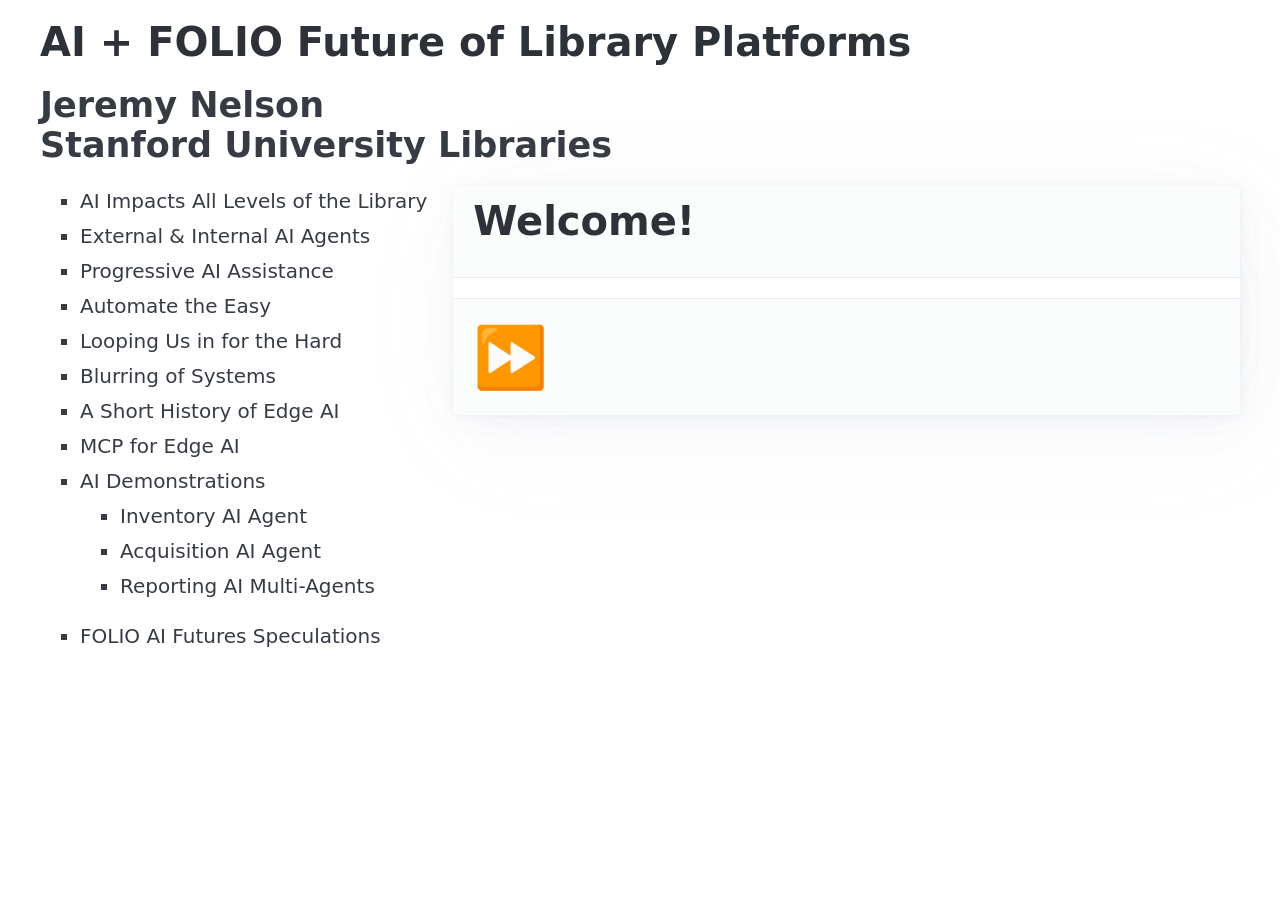
==== commit ce725a0d: "feat: Topic stubs for presentation" ====
--- a/index.html
+++ b/index.html
@@ -32,6 +32,17 @@
             hx-target="#article">A Short History of Edge AI</li>
         <li hx-get="topics/mcp-edge-ai.html"
             hx-target="#article">MCP for Edge AI</li>
+        <li>AI Demonstrations</li>
+        <ul>
+           <li hx-get="topics/inventory-agent.html"
+               hx-target="#article">Inventory AI Agent</li>
+           <li hx-get="topics/acquisition-agent.html"
+               hx-target="#article">Acquisition AI Agent</li>
+           <li hx-get="topics/reporting-agent.html"
+               hx-target="#article">Reporting AI Multi-Agents</li>
+        </ul>
+       <li hx-get="topics/folio-future-ai.html"
+           hx-target="#article">FOLIO AI Futures Speculations</li>
       </ul>
      </div>
      <div>
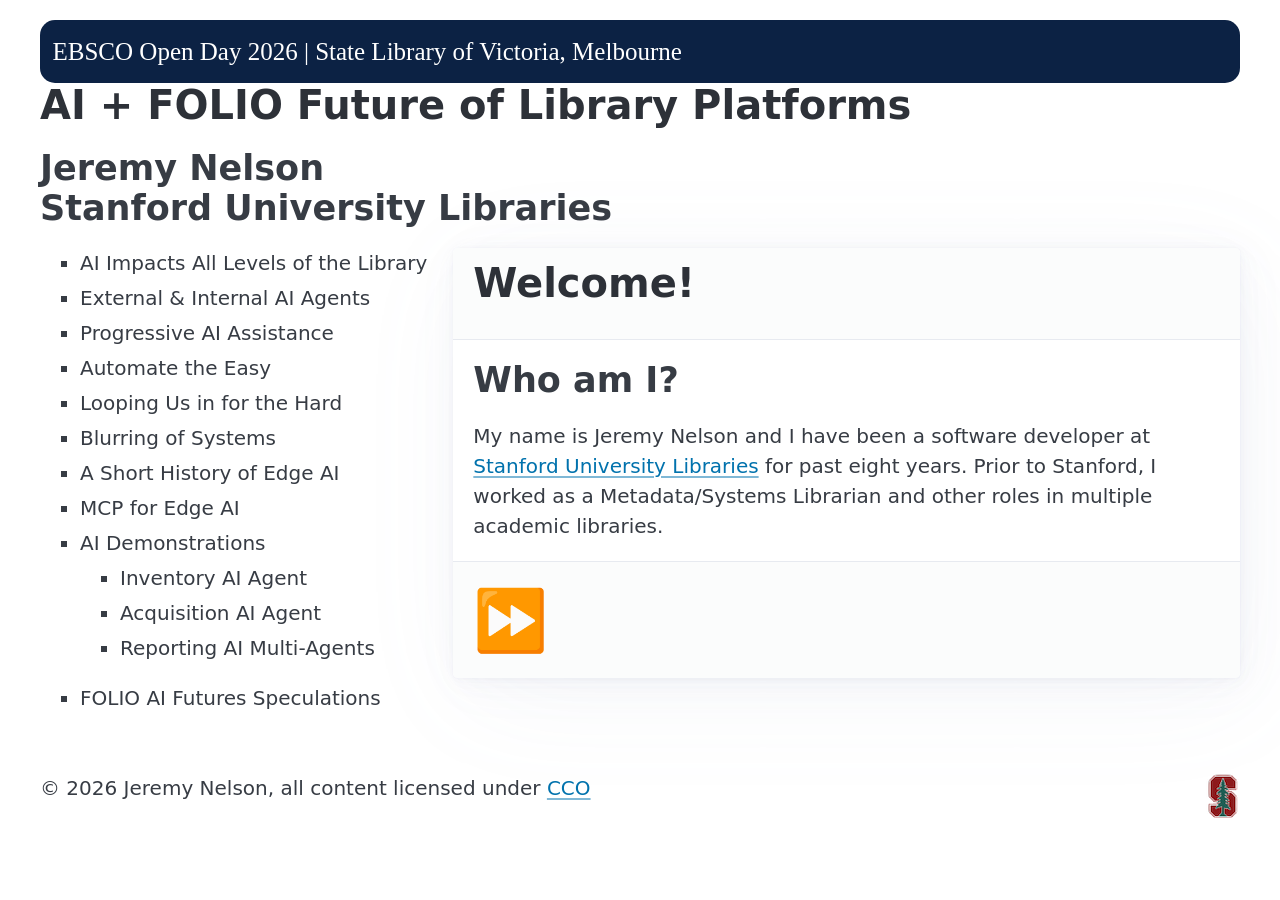
==== commit 174a0c4e: "Content stubs for all topics" ====
--- a/index.html
+++ b/index.html
@@ -11,6 +11,9 @@
 </head>
 <body>
   <main class="container">
+    <div class="header-logos">
+       EBSCO Open Day 2026 | State Library of Victoria, Melbourne
+         </div>  
     <h1>AI + FOLIO Future of Library Platforms</h1>
     <h2>Jeremy Nelson<br>Stanford University Libraries</h2>
     <div class="grid">
@@ -50,6 +53,15 @@
           <header>
             <h1>Welcome!</h1>
           </header>
+          <section>
+            <h2>Who am I?</h2>
+            <p>
+              My name is Jeremy Nelson and I have been a software developer at 
+              <a href="https://library.stanford.edu/">Stanford University Libraries</a>
+              for past eight years. Prior to Stanford, I worked as a Metadata/Systems Librarian
+              and other roles in multiple academic libraries.
+            </p>
+          </section>
           <footer>
           <span hx-get="topics/ai-impacts.html" 
                 hx-target="#article"
@@ -59,6 +71,31 @@
      </div>
     </div>
   </main>
+  <footer class="container">
+     &copy; 2026 Jeremy Nelson, all content licensed under <a href="https://creativecommons.org/public-domain/cc0/">CCO</a>
+     <a href="https://library.stanford.edu/">
+       <img src="img/stanford.png" alt="" style="float: right;padding: 0px">
+     </a>
+  </footer>
+  <script>
+    document.body.addEventListener('htmx:beforeRequest', e => {
+      const target = e.target;
+      document.querySelectorAll('li[hx-get]').forEach(el => el.classList.remove('active'));
+      if (target.matches('li[hx-get]')) {
+        target.classList.add('active');
+      } else if (target.matches('span[hx-get]')) {
+        target.classList.add('active');
+        const url = target.getAttribute('hx-get');
+        const matchingLi = document.querySelector(`li[hx-get="${url}"]`);
+        if (matchingLi) matchingLi.classList.add('active');
+      }
+    });
+    document.body.addEventListener('htmx:afterRequest', e => {
+      if (e.target.matches('span[hx-get]')) {
+        e.target.classList.remove('active');
+      }
+    });
+  </script>
 </body>
 </html>
 
--- a/css/default.css
+++ b/css/default.css
@@ -5,3 +5,35 @@
 .nav-button {
   font-size: 3em;
 }
+
+li[hx-get],
+span[hx-get] {
+  cursor: pointer;
+}
+
+span[hx-get].active {
+  opacity: 0.5;
+}
+
+li[hx-get].active {
+  font-weight: bold;
+  color: var(--pico-primary);
+  list-style-type: "→ ";
+}
+
+div.header-logos {
+  background-color: rgb(12,34,68);
+  border-radius: 15px;
+  color: white;
+  font-family: "Times New Roman", Times, serif;
+  font-size: 1.25em;
+  padding: .5em;
+}
+
+div.question {
+  background-color: rgb(30,98,120);
+  border: 2px solid rgb(35,73,167);
+  border-radius: 15px;
+  color: rgb(244,151,20);
+  padding: .5em;
+}
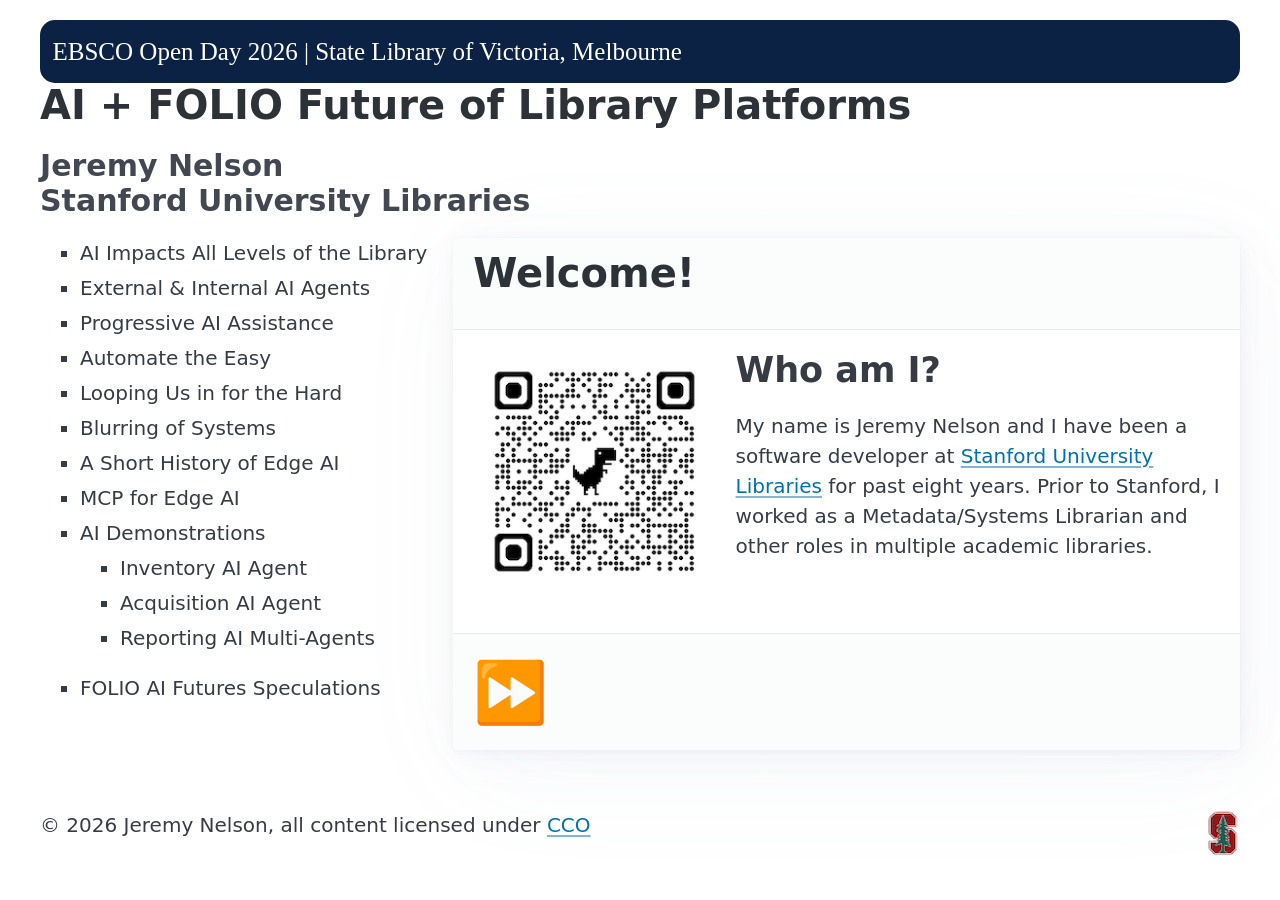
==== commit ee1382b6: "Content updates" ====
--- a/index.html
+++ b/index.html
@@ -15,7 +15,7 @@
        EBSCO Open Day 2026 | State Library of Victoria, Melbourne
          </div>  
     <h1>AI + FOLIO Future of Library Platforms</h1>
-    <h2>Jeremy Nelson<br>Stanford University Libraries</h2>
+    <h3>Jeremy Nelson<br>Stanford University Libraries</h3>
     <div class="grid">
      <div> 
       <ul>
@@ -53,15 +53,20 @@
           <header>
             <h1>Welcome!</h1>
           </header>
-          <section>
-            <h2>Who am I?</h2>
-            <p>
-              My name is Jeremy Nelson and I have been a software developer at 
-              <a href="https://library.stanford.edu/">Stanford University Libraries</a>
-              for past eight years. Prior to Stanford, I worked as a Metadata/Systems Librarian
-              and other roles in multiple academic libraries.
-            </p>
-          </section>
+          <div class="grid">
+            <section>
+              <img src="img/qrcode.png" alt="QR Code for presentation">
+            </section>
+            <section>
+              <h2>Who am I?</h2>
+              <p>
+                My name is Jeremy Nelson and I have been a software developer at 
+                <a href="https://library.stanford.edu/">Stanford University Libraries</a>
+                for past eight years. Prior to Stanford, I worked as a Metadata/Systems Librarian
+                and other roles in multiple academic libraries.
+              </p>
+            </section>
+          </div>
           <footer>
           <span hx-get="topics/ai-impacts.html" 
                 hx-target="#article"
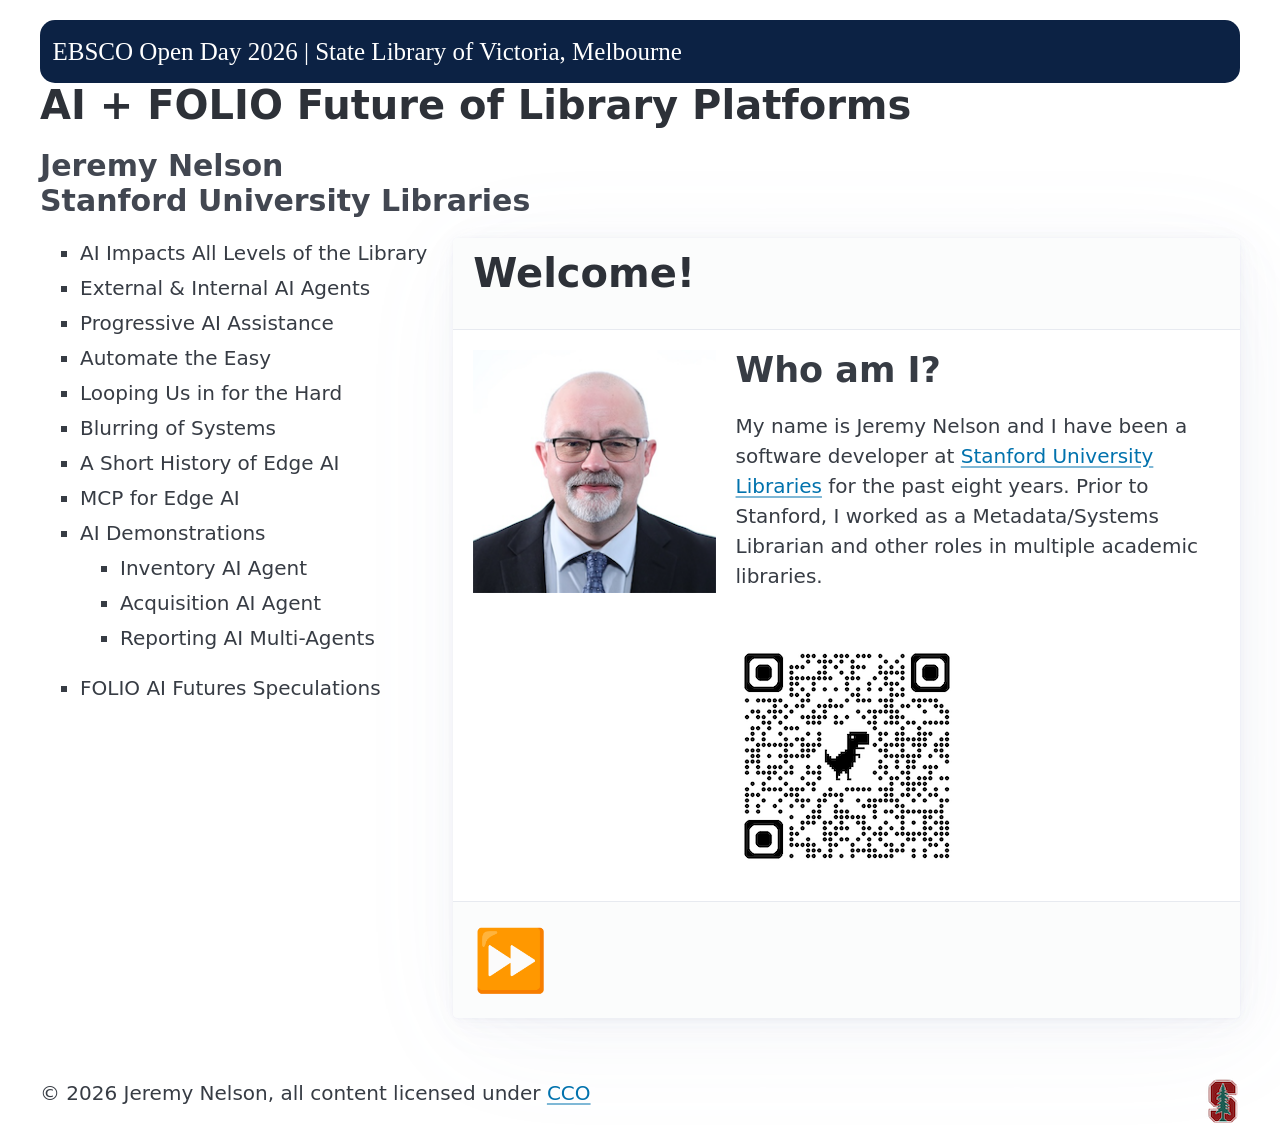
==== commit b4d6878a: "Content additions" ====
--- a/index.html
+++ b/index.html
@@ -54,19 +54,22 @@
             <h1>Welcome!</h1>
           </header>
           <div class="grid">
-            <section>
-              <img src="img/qrcode.png" alt="QR Code for presentation">
+             <section>
+              <img src="img/JeremyNelson.png" alt="Jeremy Nelson">
             </section>
             <section>
               <h2>Who am I?</h2>
               <p>
                 My name is Jeremy Nelson and I have been a software developer at 
                 <a href="https://library.stanford.edu/">Stanford University Libraries</a>
-                for past eight years. Prior to Stanford, I worked as a Metadata/Systems Librarian
+                for the past eight years. Prior to Stanford, I worked as a Metadata/Systems Librarian
                 and other roles in multiple academic libraries.
               </p>
             </section>
           </div>
+          <section style="margin:auto; text-align: center">
+            <img src="img/qrcode.png" alt="QR Code for presentation">
+          </section>
           <footer>
           <span hx-get="topics/ai-impacts.html" 
                 hx-target="#article"
